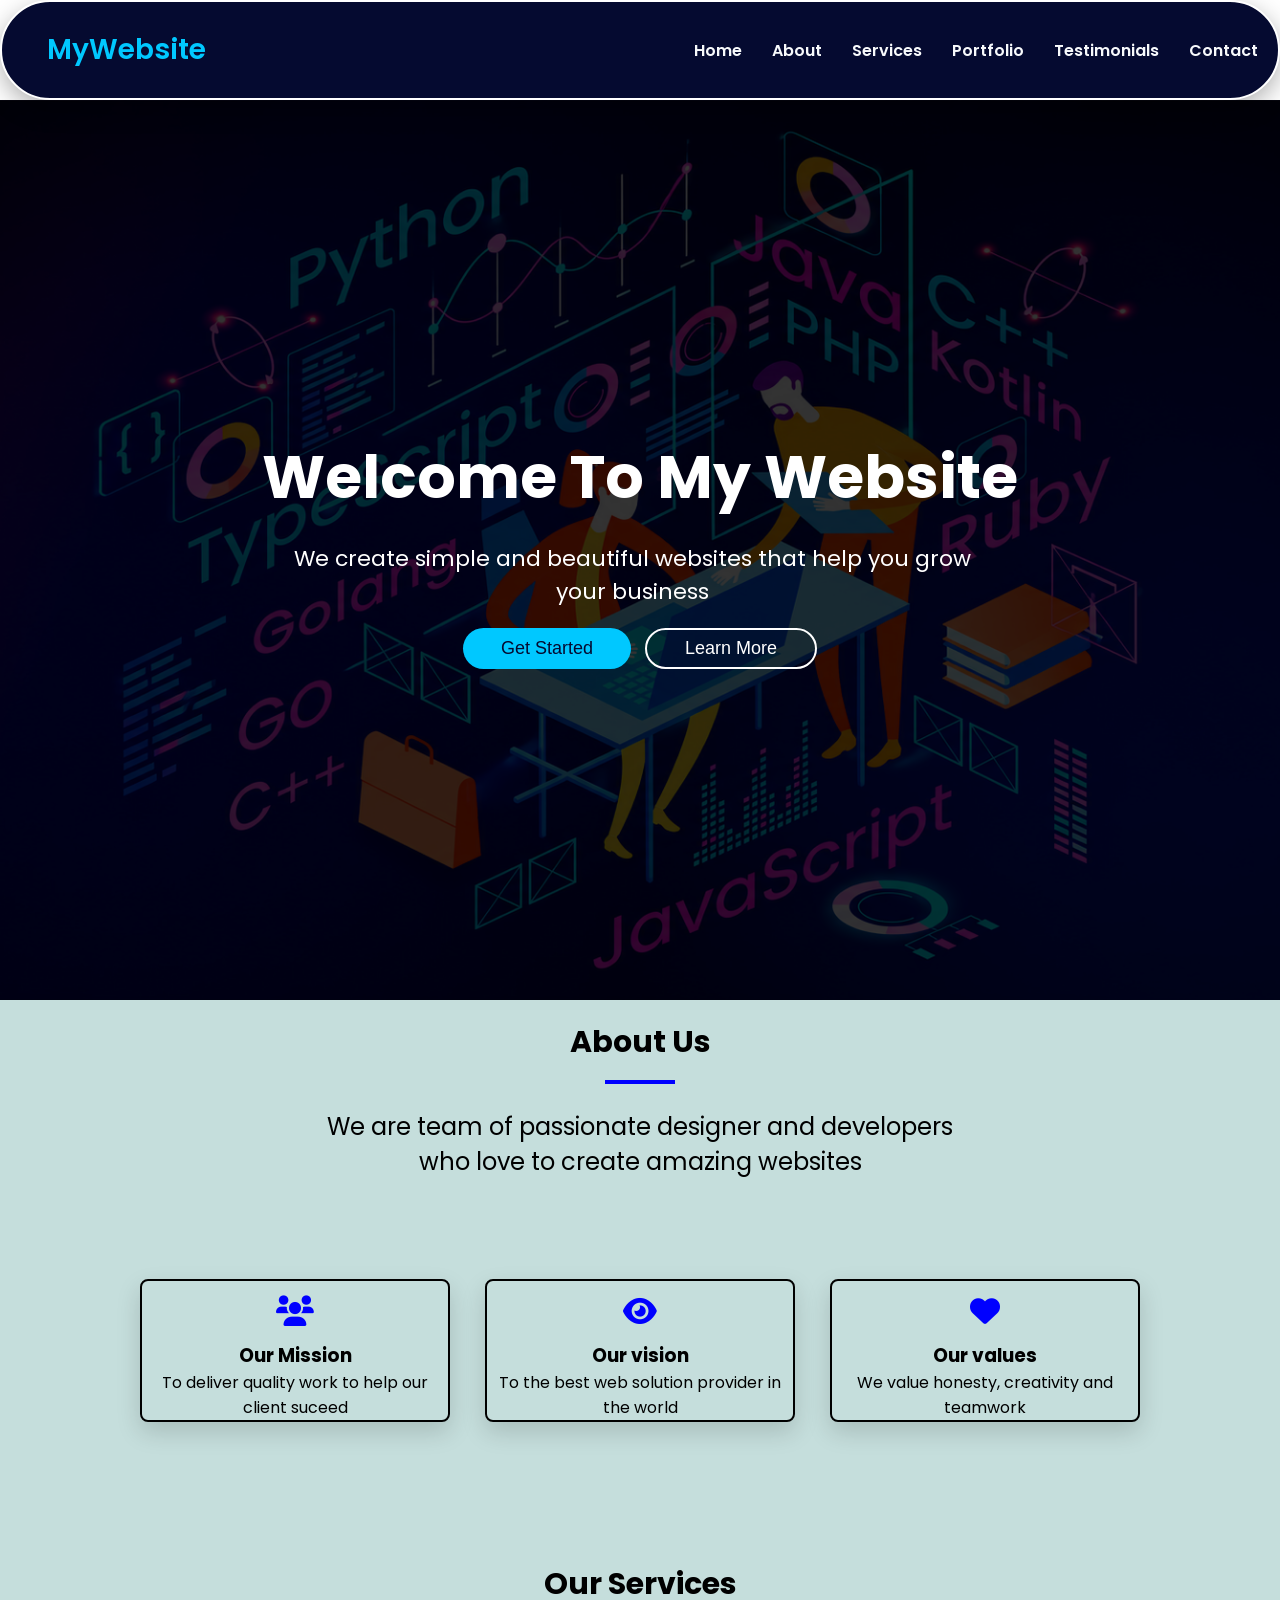
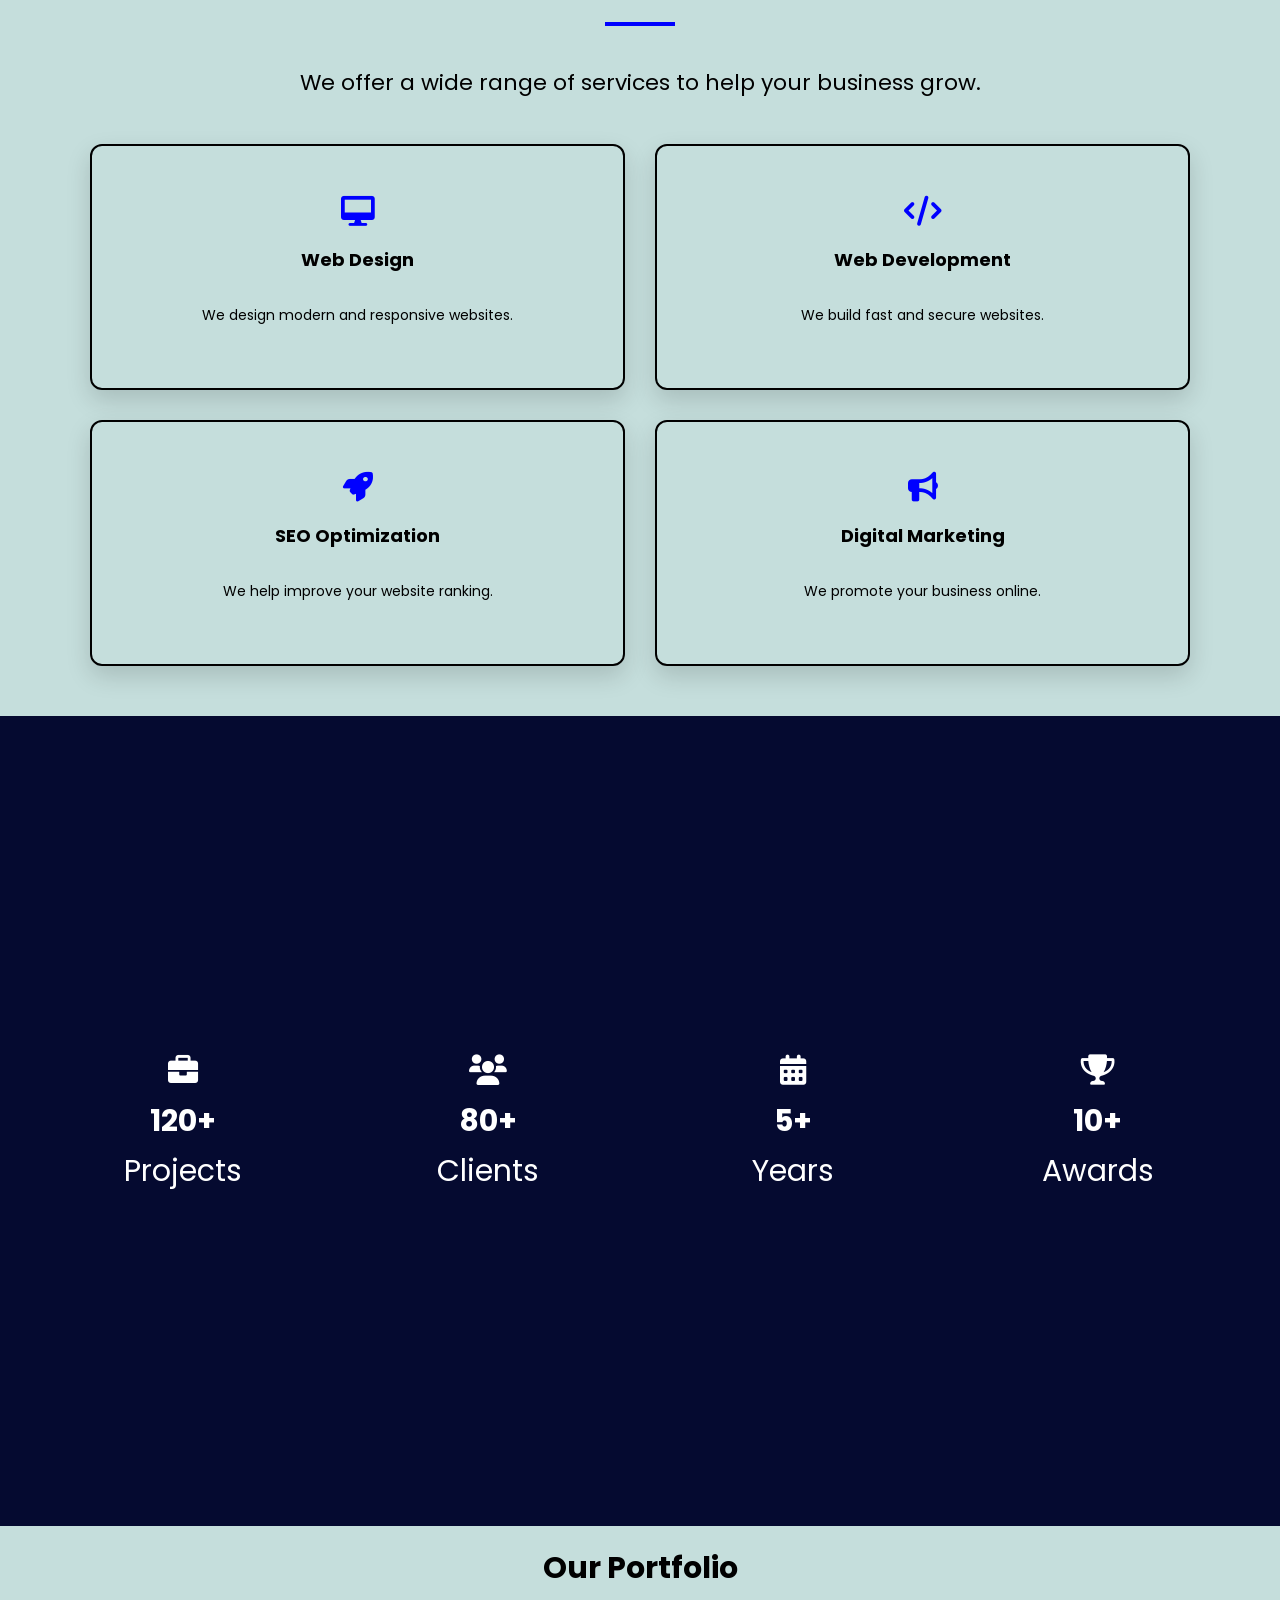
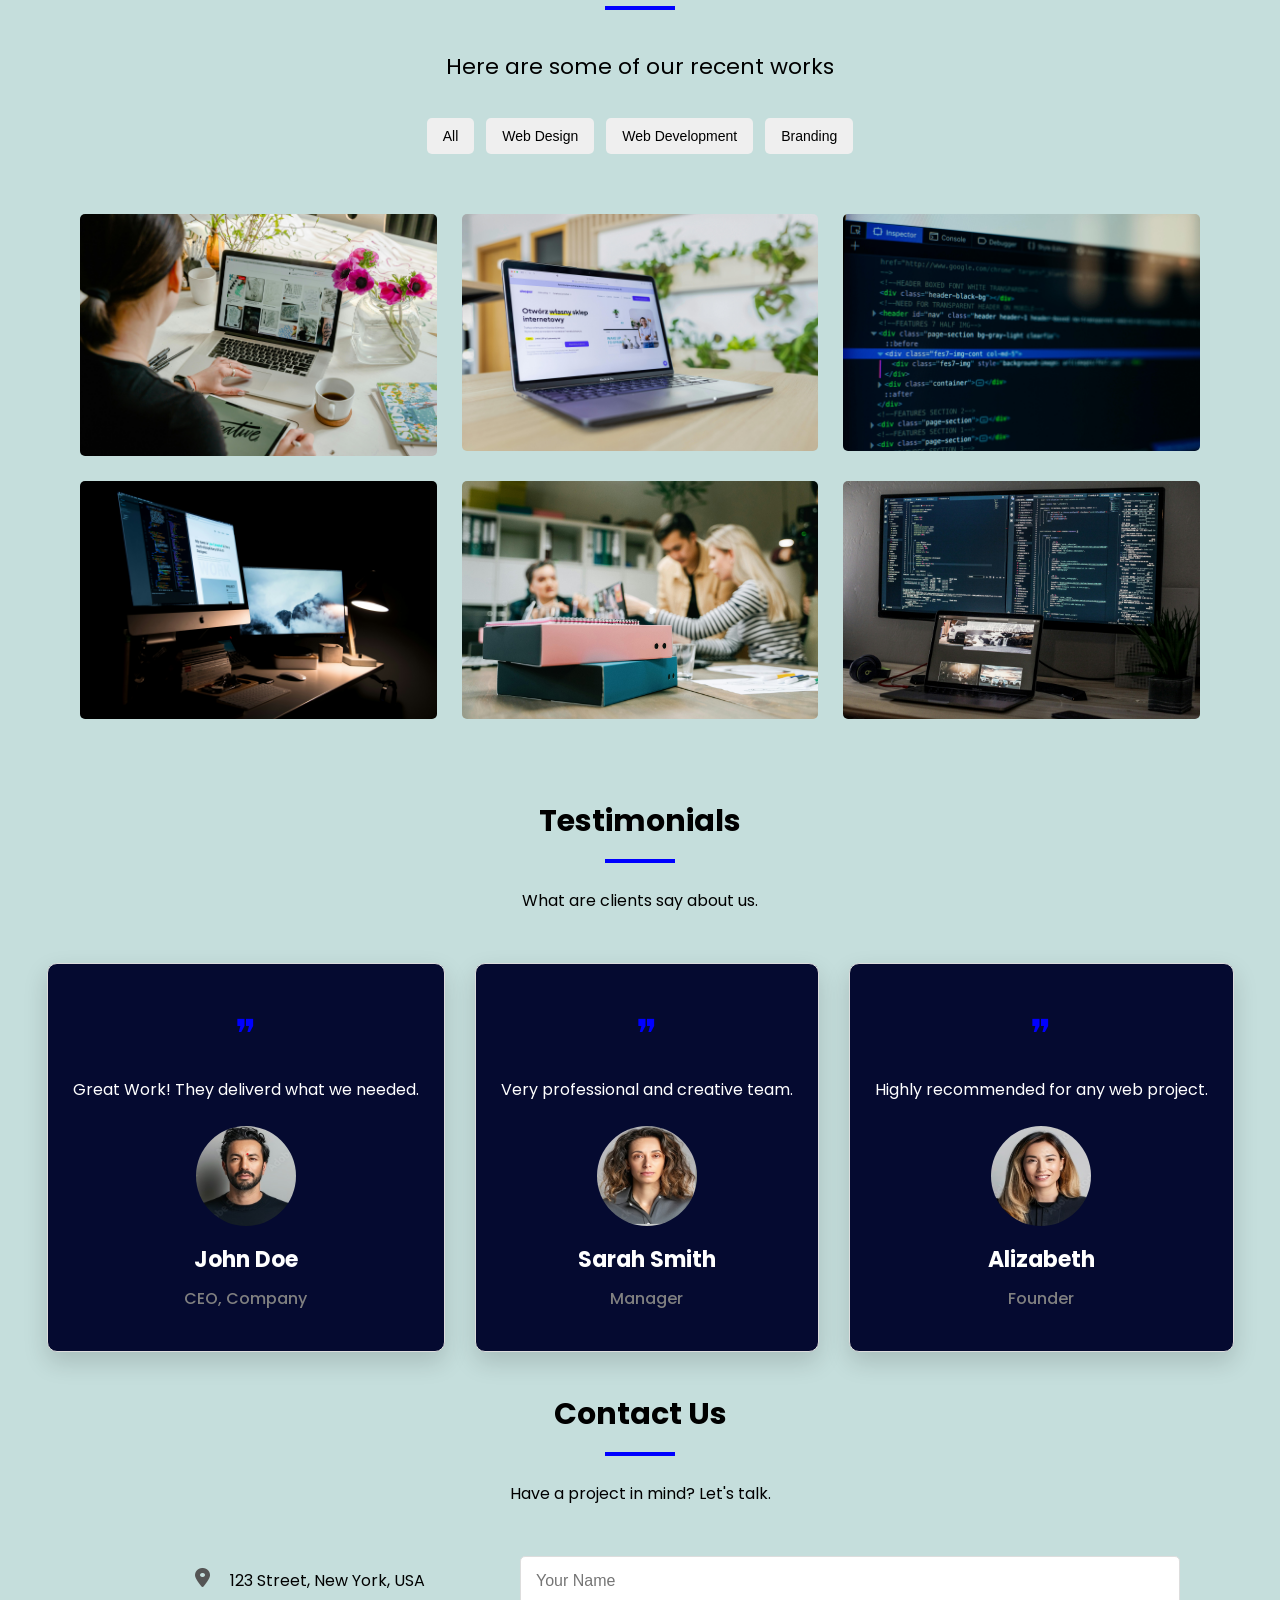
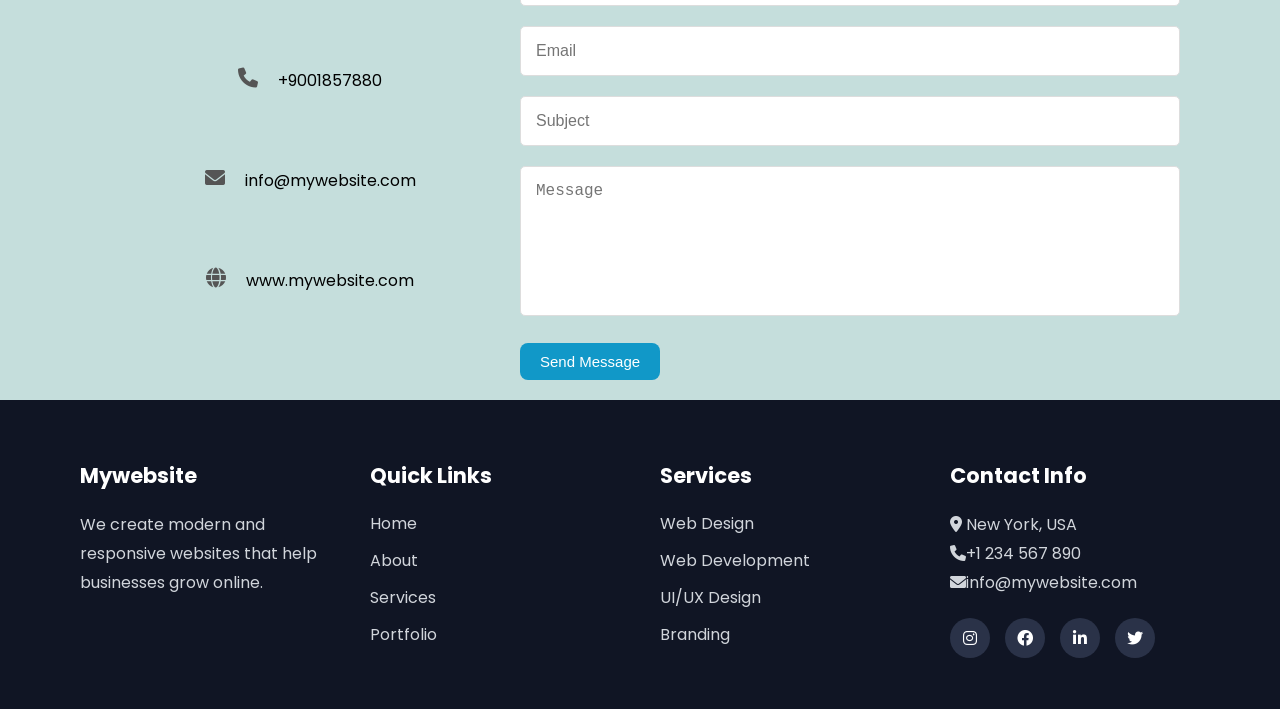
==== index.html @ 76f071bf "make some changes" ====
<!doctype html>
<html lang="en">
  <head>
    <title>Coding Course Website</title>
    <meta charset="UTF-8" />
    <meta name="viewport" content="width=device-width, initial-scale=1.0" />
    <meta http-equiv="X-UA-Compatible" content="ie=edge" />
    <link rel="stylesheet" href="style.css" />
    <link
      rel="stylesheet"
      href="https://cdnjs.cloudflare.com/ajax/libs/font-awesome/6.0.0/css/all.min.css"
    />
    <link
      rel="stylesheet"
      href="https://cdnjs.cloudflare.com/ajax/libs/font-awesome/4.7.0/css/font-awesome.min.css"
    />

    <link
      href="https://fonts.googleapis.com/css2?family=Poppins:wght@300;400;500;600;700&display=swap"
      rel="stylesheet"
    />
  </head>
  <body>
    <div class="container">
      <nav class="navbar">
        <div class="logo">MyWebsite</div>
        <ul class="nav-links">
          <li><a href="#">Home</a></li>
          <li><a href="/about.html">About</a></li>
          <li><a href="/service.html">Services</a></li>
          <li><a href="/portfolio.html">Portfolio</a></li>
          <li><a href="/testimonial.html">Testimonials</a></li>
          <li><a href="/contact.html">Contact</a></li>
        </ul>
      </nav>

      <section class="hero">
        <div class="content">
          <h1>Welcome To My Website</h1>
          <p>
            We create simple and beautiful websites that help you grow your
            business
          </p>
          <button class="get-btn">Get Started</button>
          <button class="learn-btn">Learn More</button>
        </div>
      </section>

      <section class="about">
        <div class="about-container">
          <h2>About Us</h2>

          <div class="line"></div>

          <p>We are team of passionate designer and developers</p>
          <p>who love to create amazing websites</p>
        </div>
        <div class="card-container">
          <div class="card">
            <i class="fa-solid fa-users"></i>
            <h3>Our Mission</h3>
            <p>To deliver quality work to help our client suceed</p>
          </div>

          <div class="card">
            <i class="fa-solid fa-eye"></i>
            <h3>Our vision</h3>
            <p>To the best web solution provider in the world</p>
          </div>

          <div class="card">
            <i class="fa-solid fa-heart"></i>
            <h3>Our values</h3>
            <p>We value honesty, creativity and teamwork</p>
          </div>
        </div>
      </section>

      

      <!--Service-Section-->

      <section class="services">
        <div class="service-container">
          <h2>Our Services</h2>

          <div class="line"></div>

          <p>We offer a wide range of services to help your business grow.</p>

          <div class="service-grid">
            <div class="service-card">
              <i class="fa-solid fa-desktop"></i>
              <h3>Web Design</h3>
              <p>We design modern and responsive websites.</p>
            </div>

            <div class="service-card">
              <i class="fa-solid fa-code"></i>
              <h3>Web Development</h3>
              <p>We build fast and secure websites.</p>
            </div>

            <div class="service-card">
              <i class="fa-solid fa-rocket"></i>
              <h3>SEO Optimization</h3>
              <p>We help improve your website ranking.</p>
            </div>

            <div class="service-card">
              <i class="fa-solid fa-bullhorn"></i>
              <h3>Digital Marketing</h3>
              <p>We promote your business online.</p>
            </div>
          </div>
        </div>
      </section>

      <section class="stats">
        <div class="stats-container">
          <div class="stats-item">
            <i class="fa-solid fa-briefcase"></i>
            <h2>120+</h2>
            <p>Projects</p>
          </div>

          <div class="stats-item">
            <i class="fa-solid fa-users"></i>
            <h2>80+</h2>
            <p>Clients</p>
          </div>

          <div class="stats-item">
            <i class="fa-solid fa-calendar-days"></i>
            <h2>5+</h2>
            <p>Years</p>
          </div>

          <div class="stats-item">
            <i class="fa-solid fa-trophy"></i>
            <h2>10+</h2>
            <p>Awards</p>
          </div>
        </div>
      </section>


      <!--Portfolio-Section-->

      <section class="portfolio">
        <div class="portfolio-container">
          <h2>Our Portfolio</h2>

          <div class="line"></div>

          <p>Here are some of our recent works</p>

          <div class="button">
            <button class="btn">All</button>
            <button class="btn">Web Design</button>
            <button class="btn">Web Development</button>
            <button class="btn">Branding</button>
          </div>

          <div class="gallery">
            <div class="image">
              <img src="images/image1.jpg" alt="developer working image" />
            </div>

            <div class="image">
              <img src="images/image2.jpg" alt="developer working image" />
            </div>

            <div class="image">
              <img src="images/image3.jpg" alt="developer working image" />
            </div>

            <div class="image">
              <img src="images/image4.jpg" alt="developer working image" />
            </div>

            <div class="image">
              <img src="images/image5.jpg" alt="developer working image" />
            </div>

            <div class="image">
              <img src="images/image6.jpg" alt="developer working image" />
            </div>
          </div>
        </div>
      </section>

      <section class="testimonials">
        <h2>Testimonials</h2>

        <div class="line"></div>

        <p>What are clients say about us.</p>

        <div class="testimonials-container">
          <div class="testimonials-card">
            <span class="quote">❞</span>
            <p class="review">Great Work! They deliverd what we needed.</p>
            <img src="images/profile1.png" alt="to be added" />
            <h3>John Doe</h3>
            <h4>CEO, Company</h4>
          </div>

          <div class="testimonials-card">
            <span class="quote">❞</span>
            <p class="review">Very professional and creative team.</p>
            <img src="images/profile2.png" alt="to be added" />
            <h3>Sarah Smith</h3>
            <h4>Manager</h4>
          </div>

          <div class="testimonials-card">
            <span class="quote">❞</span>

            <p class="review">Highly recommended for any web project.</p>
            <img src="images/profile3.png" alt="to be added" />
            <h3>Alizabeth</h3>
            <h4>Founder</h4>
          </div>
        </div>
      </section>

      <section class="contact-us">
        <h2>Contact Us</h2>

        <div class="line"></div>

        <p>Have a project in mind? Let's talk.</p>

        <div class="contact-container">
          <!-- LEFT SIDE -->

          <div class="contact-info">
            <div class="info-box">
              <i class="fa-solid fa-location-dot"></i>
              <p>123 Street, New York, USA</p>
            </div>

            <div class="info-box">
              <i class="fa-solid fa-phone"></i>
              <p>+9001857880</p>
            </div>

            <div class="info-box">
              <i class="fa-solid fa-envelope"></i>
              <p>info@mywebsite.com</p>
            </div>

            <div class="info-box">
              <i class="fa-solid fa-globe"></i>
              <p>www.mywebsite.com</p>
            </div>
          </div>

          <!-- RIGHT SIDE -->

          <div class="contact-form">
            <form>
            <input type="text" placeholder="Your Name" />
            <lable for="email"></lable>
            <input id="email" type="email" placeholder="Email" />

            <input type="text" placeholder="Subject" />

            <textarea placeholder="Message"></textarea>

            <button class="send-button">Send Message</button>
          </div>
          </form>
        </div>
      </section>

      <!--Footer-->

      <footer class="footer">
        <div class="footer-container">
          <div class="column">
            <h3>Mywebsite</h3>
            <p>
              We create modern and responsive websites that help businesses grow
              online.
            </p>
          </div>

          <div class="column">
            <h3>Quick Links</h3>
            <ul>
              <li><a href="#">Home</a></li>
              <li><a href="/about.html">About</a></li>
              <li><a href="/service.html">Services</a></li>
              <li><a href="/portfolio.html">Portfolio</a></li>
            </ul>
          </div>

          <div class="column">
            <h3>Services</h3>
            <ul>
              <li><a href="#">Web Design</a></li>
              <li><a href="#">Web Development</a></li>
              <li><a href="#">UI/UX Design</a></li>
              <li><a href="#">Branding</a></li>
            </ul>
          </div>

          <div class="column">
            <h3>Contact Info</h3>
            <p><i class="fa-solid fa-location-dot"></i> New York, USA</p>
            <p><i class="fa-solid fa-phone"></i>+1 234 567 890</p>
            <p><i class="fa-solid fa-envelope"></i>info@mywebsite.com</p>

            <div class="social">
              <a href="#"><i class="fa-brands fa-instagram"></i></a>
              <a href="#"><i class="fa-brands fa-facebook"></i></a>
              <a href="#"><i class="fa-brands fa-linkedin"></i></a>
              <a href="#"><i class="fa-brands fa-twitter"></i></a>
            </div>
          </div>
        </div>
      </footer>
    </div>
  </body>
</html>
---- style.css ----
* {
  margin: 0;
  padding: 0;
  box-sizing: border-box;
}



:root {
  --primary: #00c8ff; /* Neon Cyan */
  --secondary: #690754; /* Neon Pink */
  --accent: #ff9f1c; /* Orange */
  --dark: #050a30; /* Deep Navy */
  --dark-light: #0b1245; /* Section Background */
  --light: #f8fafc;
  --background: #c5dedc;
}

h2 {
  font-size: 30px;
}

 html {
  scroll-behavior: smooth;
   /* background: #050a30; */
}

body {
  font-family: "Poppins", sans-serif;
   /* background: #050a30;  */
 } 


.container {
  margin: 0;
  padding: 0;
} 


.logo {
  font-size: 28px;
  margin-left: 25px;
  color: var(--primary);
}

.navbar {
  height: 100px;
  background: var(--dark);
  /* width: calc(100% - 20px); */
  margin: 0 auto;
  display: flex;
  align-items: center;
  justify-content: space-between;
  padding: 20px;
  color: var(--light);
  font-weight: 600;
  position: sticky;
  top: 0;
  z-index: 100;
  border: 2px solid #ffffff;
  border-radius: 50px;
  box-shadow: 0 8px 25px rgba(0, 0, 0, 0.3);
}

.nav-links {
  display: flex;
  list-style: none;
  gap: 30px;
}

.nav-links a {
  color: var(--light);
  text-decoration: none;
}

a:hover {
  text-decoration: underline;
  color: var(--primary);
}




/* Hero-Section */

.hero {
  height: 100vh;
  position: relative;
  background-image: url("images/background.jpg");
  top: 0px;
  background-size: cover;
  background-position: center;

  display: flex;
  justify-content: center;
  align-items: center;
}

.hero::before {
  content: "";
  background: rgba(0, 0, 0, 0.8);
  position: absolute;
  inset: 0;
}

.content {
  position: absolute;
  color: white;
  text-align: center;
  z-index: 1;
}

.content h1 {
  font-size: 60px;
  margin-bottom: 20px;
  max-width: 100%;
}

.content p {
  font-size: 22px;
  margin: 20px;
  max-width: 700px;
}

.get-btn {
  padding: 10px 38px;
  font-size: 18px;
  font-weight: 500;
  background: var(--primary);
  color: var(--dark);
  border: none;
  border-radius: 9999px;
  cursor: pointer;
  transition: 0.3s;
}

.get-btn:hover {
  background: var(--secondary);
  color: white;
  transition: 0.3s;
  box-shadow: 0 10px 20px 0 rgba(0, 0, 0, 0.2);
}

.learn-btn {
  padding: 8px 38px;
  border: 2px solid #fff;
  background: transparent;
  color: white;
  font-size: 18px;
  font-weight: 500;
  border-radius: 9999px;
  margin-left: 10px;
  cursor: pointer;
}

.learn-btn:hover {
  background: var(--secondary);
  color: white;
  transition: 0.3s;
  box-shadow: 0 10px 20px 0 rgba(0, 0, 0, 0.2);
}

/* About-Section */

.about {
  background: var(--background);
  padding: 20px 40px;
}

.about-container h2 {
  text-align: center;
  font-size: 30px;
  color: #000;
  /* line-height: 60px;  */
}

.about-container p {
  text-align: center;
  font-size: 24px;
  color: #000;
  gap: 45px;
}

.card-container {
  display: grid;
  grid-template-columns: repeat(3, 1fr);
  align-items: center;
  justify-content: center;
  text-align: center;
  color: black;
  padding: 100px;
  gap: 35px;
}

.card {
  border: 2px solid  #000;
  border-radius: 8px;
  transition: 0.3s;
}

.card:hover {
  transform: translateY(10px);
}

.card i {
  padding: 15px;
  color: blue;
  font-size: 30px;
}

.card,
.service-card,
.testimonials-card {
  box-shadow: 0 10px 25px rgba(0,0,0,0.15);
}

/* Stats-section */

.stats-container {
  background: var(--dark);
  display: grid;
  grid-template-columns: repeat(4, 1fr);
  text-align: center;
  justify-content: center;
  align-items: center;
  padding: 20px 40px;
  color: white;
  gap: 20px;
  line-height: 50px;
  font-size: 30px;
  cursor: pointer;
  transition: 0.2s;
  height: 90vh;
}


.stats-item:hover {
  transform: scale(1.03);
  transition: 0.2s;
}

/* Service-Section */

.service-container {
  height: auto;
  padding: 20px 40px;
  align-items: center;
  background: var(--background);
  color: #000;
  /* margin-top: 30px; */
}

.service-container h2 {
  font-size: 30px;
  text-align: center;
}

.service-container p {
  text-align: center;
  font-size: 22px;
  padding: 15px;
}

.service-grid {
  padding: 30px 50px;
  display: grid;
  grid-template-columns: repeat(2, 1fr);
  align-items: center;
  justify-content: center;
  gap: 30px;
}

.service-card {
  height: 100%;
  width: 100%;
  text-align: center;
  border: 2px solid #000;
  padding: 50px 20px;
  border-radius: 12px;
  cursor: pointer;
  transition: 0.2s;
}

.service-card:hover {
  transform: translateY(-10px);
}

.service-card i {
  font-size: 30px;
  color: blue;
  margin-bottom: 20px;
}

.service-card h3 {
  margin-bottom: 20px;
  font-size: 18px;
}

.service-card p {
  font-size: 14px;
  line-height: 1.06;
}

/* Portfolio-Section */

.portfolio-container {
  text-align: center;
  background: var(--background);
  font-size: 20px;
  padding: 20px 40px;
}

.portfolio-container p {
  padding: 15px;
  font-size: 22px;
}

.button {
  padding: 20px;
  display: flex;
  max-width: 100%;
  margin: 0 auto;
  gap: 12px;
  justify-content: center;
}

.btn {
  padding: 10px 16px;
  font-size: 14px;
  font-weight: 400;
  border-radius: 5px;
  border: none;
  cursor: pointer;
  transition: 0.3s;
}

.btn:hover {
  background-color: rgb(195, 149, 41);
  transition: 0.3s;
}

.gallery {
  padding: 40px;
  display: grid;
  grid-template-columns: repeat(3, 1fr);
  gap: 25px;
}

.image img {
  width: 100%;
  display: block;
  border-radius: 5px;
  object-fit: cover;
  transition: 0.3s;
}

.image img:hover {
  transform: translateY(7px);
  opacity: 0.9;
}

/* Testimonial-Section */

.testimonials {
  background: var(--background);
  padding: 20px 40px;
  text-align: center;
}

.line {
  width: 70px;
  height: 4px;
  background-color: blue;
  margin: 15px auto 25px;
}

.testimonials-container {
  display: flex;
  justify-content: center;
  gap: 30px;
  margin-top: 50px;
}

.testimonials-card {
  border: 1px solid #ddd;
  border-radius: 10px;
  padding: 40px 25px;
  text-align: center;
  cursor: pointer;
  background: var(--dark);
  color: #fff;
}

.testimonials-card img {
  width: 100px;
  height: 100px;
  object-fit: bottom;
  border-radius: 50%;
  margin-top: 25px;
}

.quote {
  font-size: 40px;
  color: blue;
}

.review {
  line-height: 1.4;
  margin-top: 15px;
}

.testimonials-card h3 {
  font-size: 22px;
  margin-top: 10px;
}

.testimonials-card h4 {
  margin-top: 10px;
  color: gray;
  font-weight: 500;
}

.testimonials-card {
  transition: 0.3s;
}

.testimonials-card:hover {
  transform: translateY(-5px);
  transition: 0.3s;
}

/* Contact-Section */

.contact-us {
  padding: 20px 40px;
  background: var(--background);
}

.contact-us h2 {
  font-size: 30px;
  text-align: center;
}

.contact-us p {
  text-align: center;
  margin-bottom: 50px;
}

.contact-container {
  display: flex;
  justify-content: center;
  /* gap: 50px; */
}

.contact-info {
  width: 35%;
  display: flex;
  flex-direction: column;
  align-items: center;
  justify-content: center;
}

.contact-form {
  width: 55%;
}

.info-box {
  display: flex;
  gap: 20px;
  margin-bottom: 25px;
}

.info-box i {
  font-size: 20px;
  color: #555;
}

.contact-form input,
.contact-form textarea {
  width: 100%;
  padding: 15px;
  margin-bottom: 20px;
  border: 1px solid #ddd;
  font-size: 16px;
  border-radius: 5px;
}

.contact-form textarea {
  height: 150px;
  resize: none;
}

.send-button {
  padding: 10px 20px;
  font-size: 15px;
  font-weight: 500;
  background-color: rgb(17, 152, 200);
  border: none;
  color: white;
  border-radius: 8px;
  cursor: pointer;
  transition: 0.3s;
}

.send-button:hover {
  background-color: rgb(3, 65, 45);
  transition: 0.3s;
  box-shadow: 0 10px 20px 0 rgba(0, 0, 0, 0.2);
}

/* Footer */

.footer {
  background: rgb(16, 21, 36);
  color: #fff;
  padding-top: 60px;
}

.footer-container {
  display: grid;
  grid-template-columns: repeat(4, 1fr);
  gap: 40px;
  padding: 0 40px 50px;
  max-width: 1200px;
  margin: auto;
}

.column h3 {
  margin-bottom: 20px;
  font-size: 21px;
}

.column p {
  line-height: 1.8;
  color: #d1d5db;
}

.column ul {
  list-style: none;
}

.column ul li {
  margin-bottom: 12px;
}

.column ul li a {
  text-decoration: none;
  color: #d1d5db;
  transition: 0.3s;
}

.column ul li a:hover {
  padding-left: 5px;
  color: #ffffff;
}

.social {
  display: flex;
  gap: 15px;
  margin-top: 20px;
}

.social a {
  width: 40px;
  height: 40px;
  border-radius: 50%;
  background: #2a3248;
  color: #ffffff;
  display: flex;
  align-items: center;
  justify-content: center;
  text-decoration: none;
  transition: 0.3s;
}

.social a:hover {
  background: #2563eb;
  transform: translateY(-4px);
}


@media (max-width: 768px){
.navbar {
  flex-direction: column;
  height: auto;
  gap: 15px;
  padding: 15px;
  border-radius: 10px;
}

.nav-links {
  flex-wrap: wrap;
  justify-content: center;
}

.hero {
  height: 60vh;
}

.service-grid {
  grid-template-columns: 1fr;
  margin: 0 auto;
}


.card-container,
  .gallery,
   .stats-container,
  .footer-container {
    grid-template-columns: 1fr;
  }

  .card {
    border: 1px solid black;
    border-radius: 10px;
  }

    .stats-container {
      grid-template-columns: 2fr;
      height: auto;
      width: 100%;
   } 

  .button{
    flex-direction: column;
    max-width: 50%;
  }

  .btn {
    border-radius: 30px;
  }
  
  .image img{
    border-radius: 20px;
  }

  .testimonials-container,
  .contact-container {
    flex-direction: column;
  }

  .testimonials-card {
    padding: 20px 15px;
    border-radius: 50px;
  }

  .contact-form,
  .contact-info {
    width: 100%;
  }

    .content h1 {
    font-size: 36px;
  }
 
     .content p {
    font-size: 18px;
  }
}
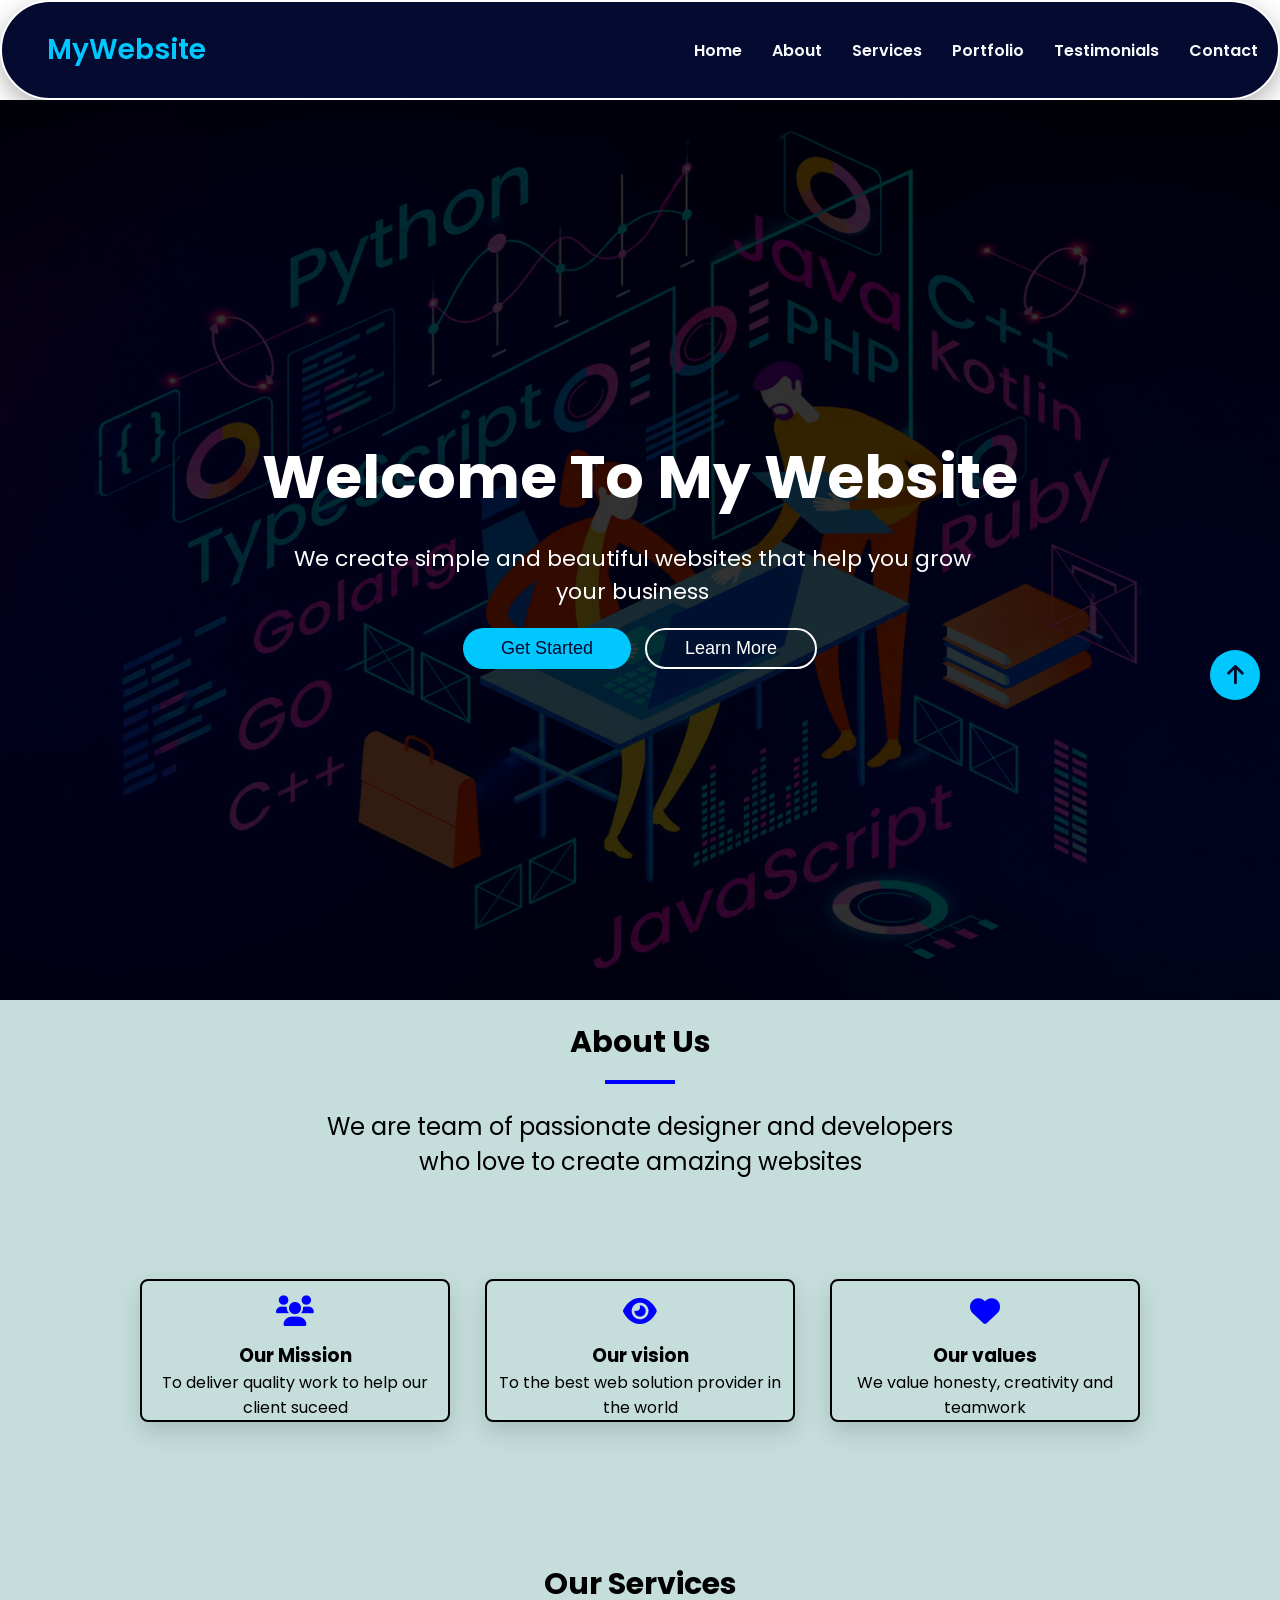
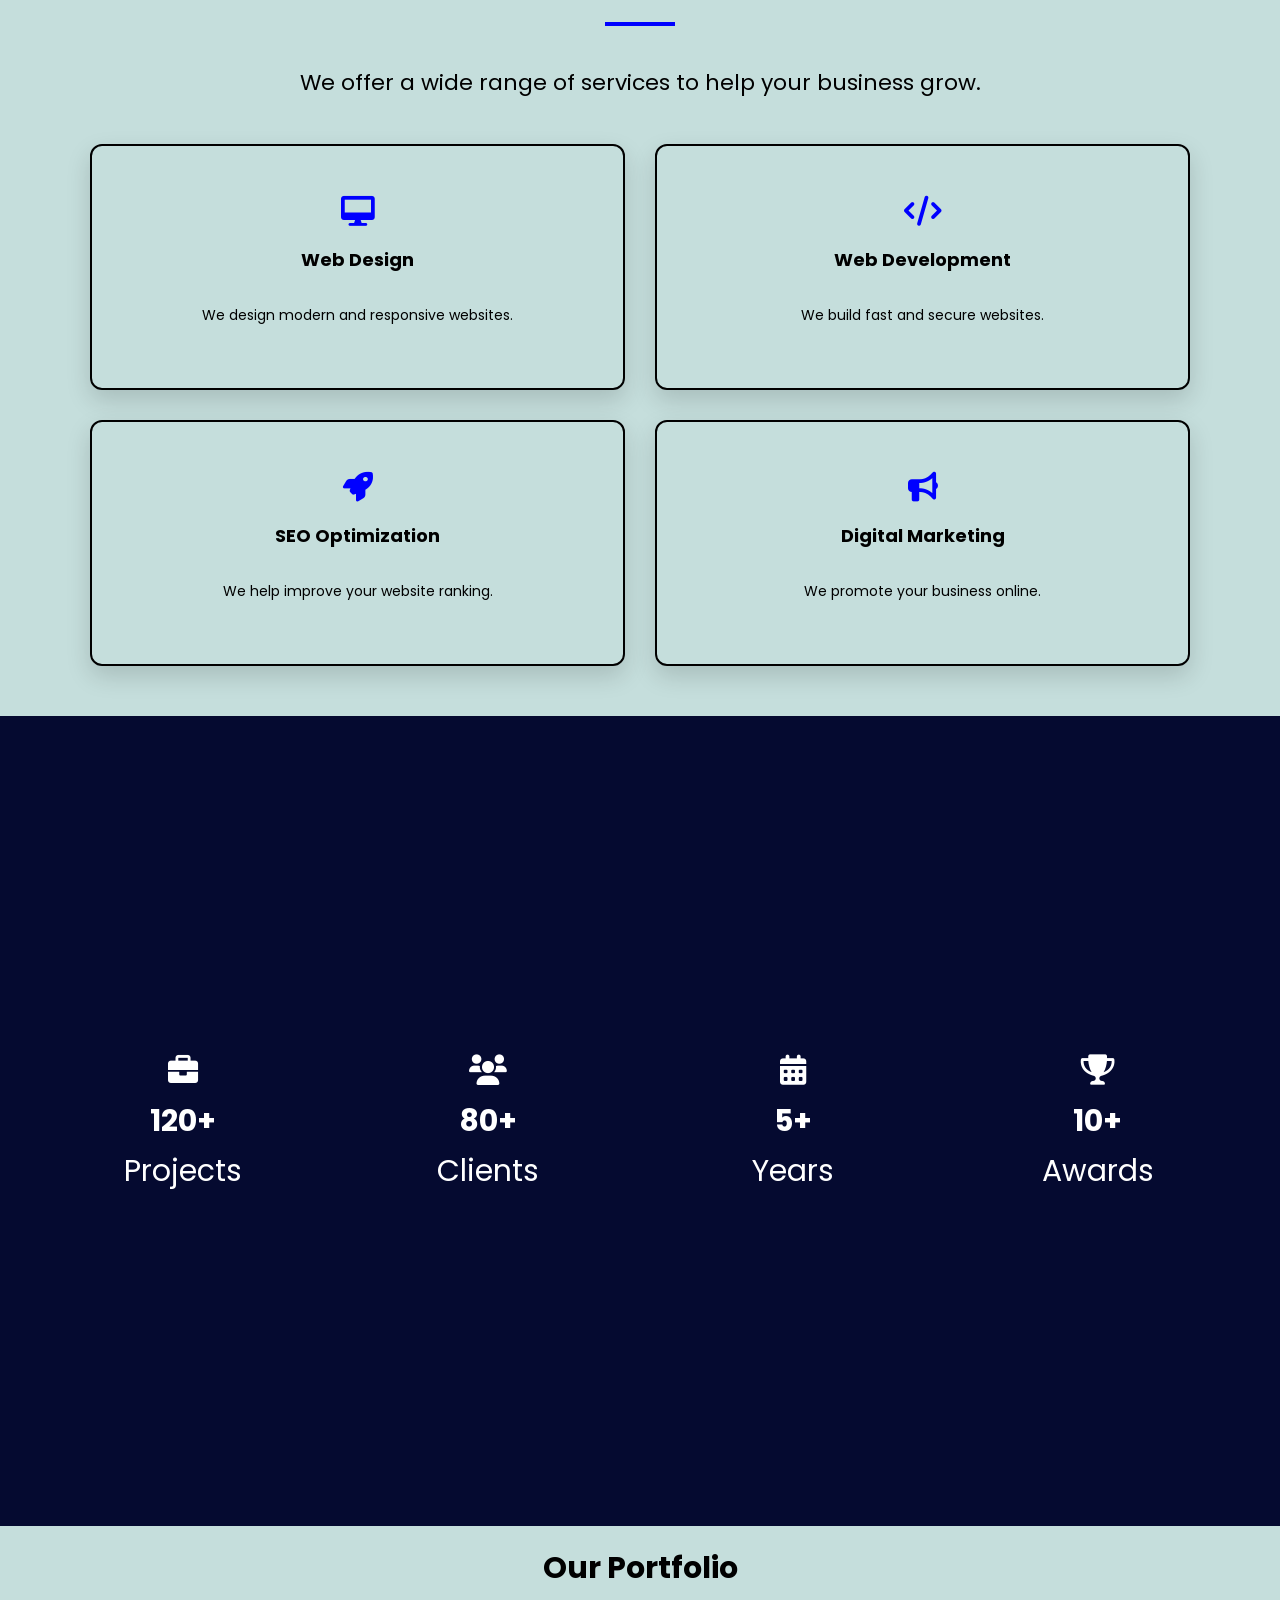
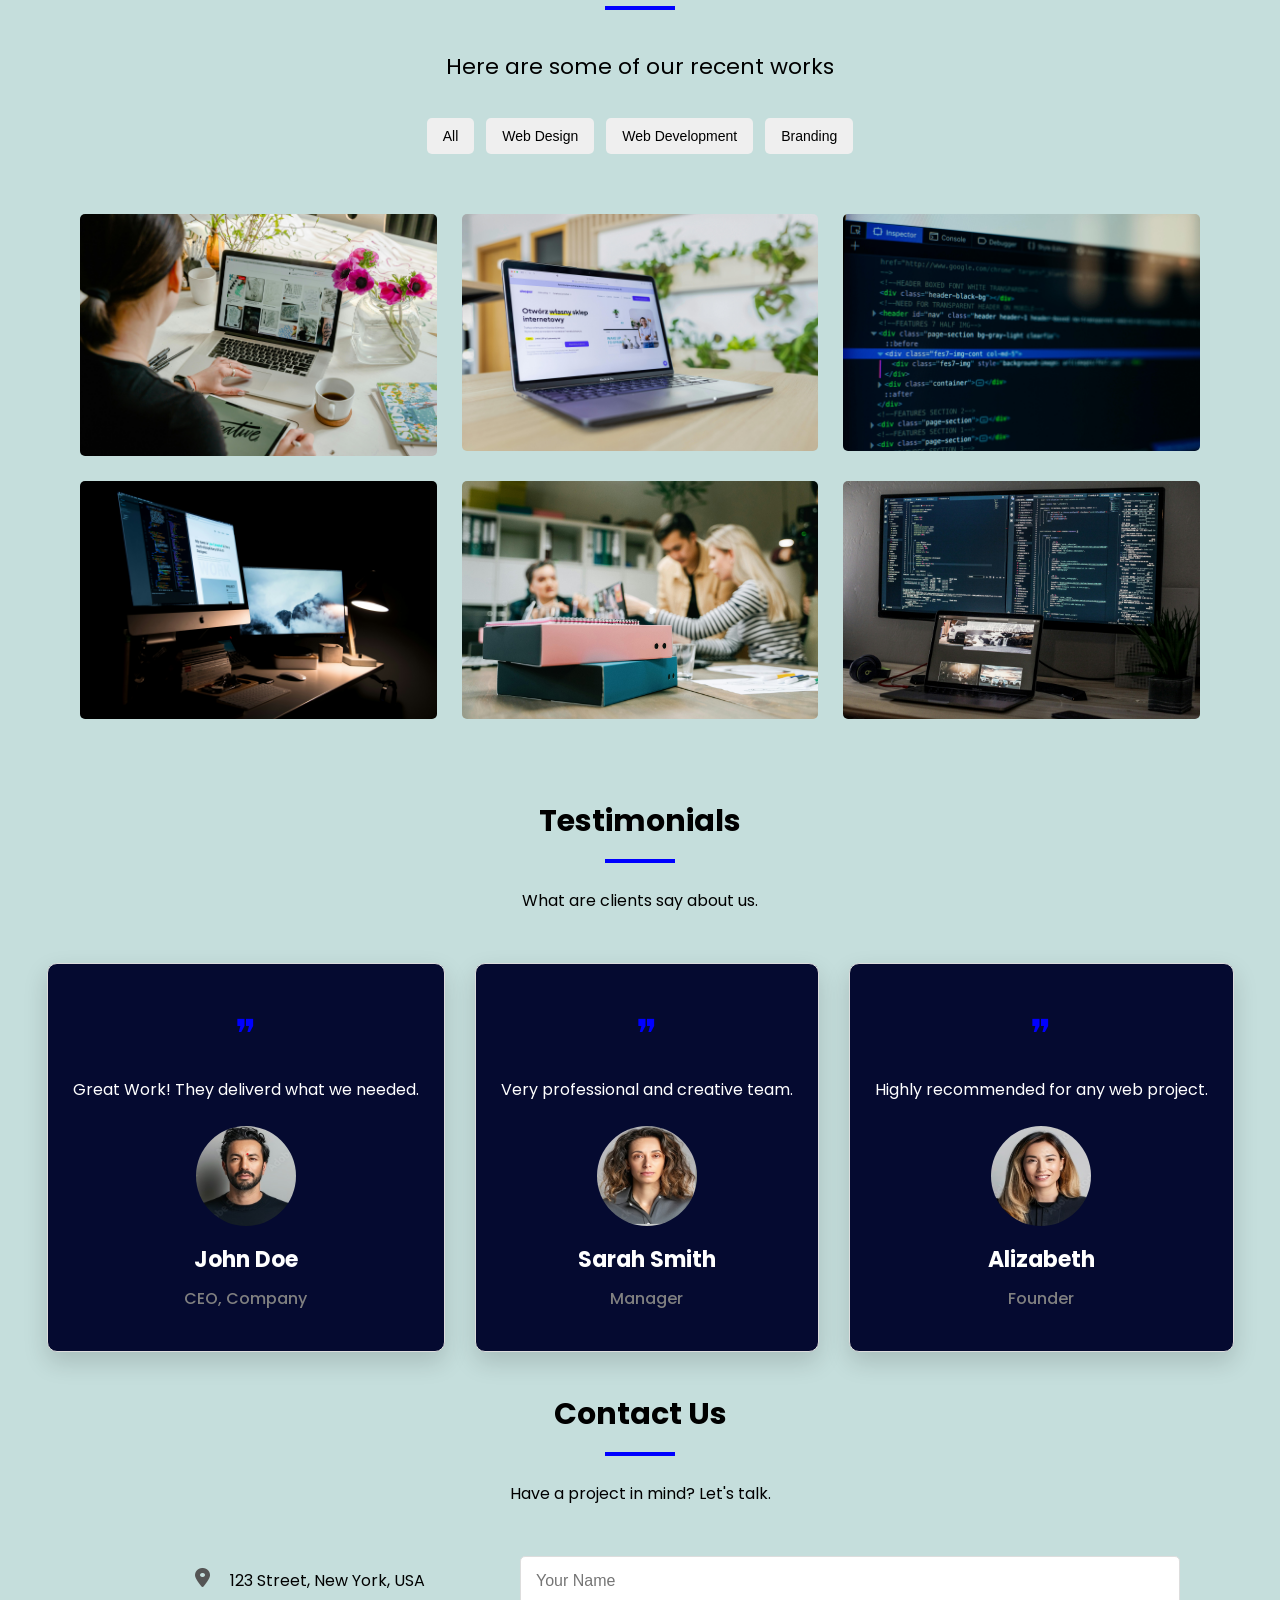
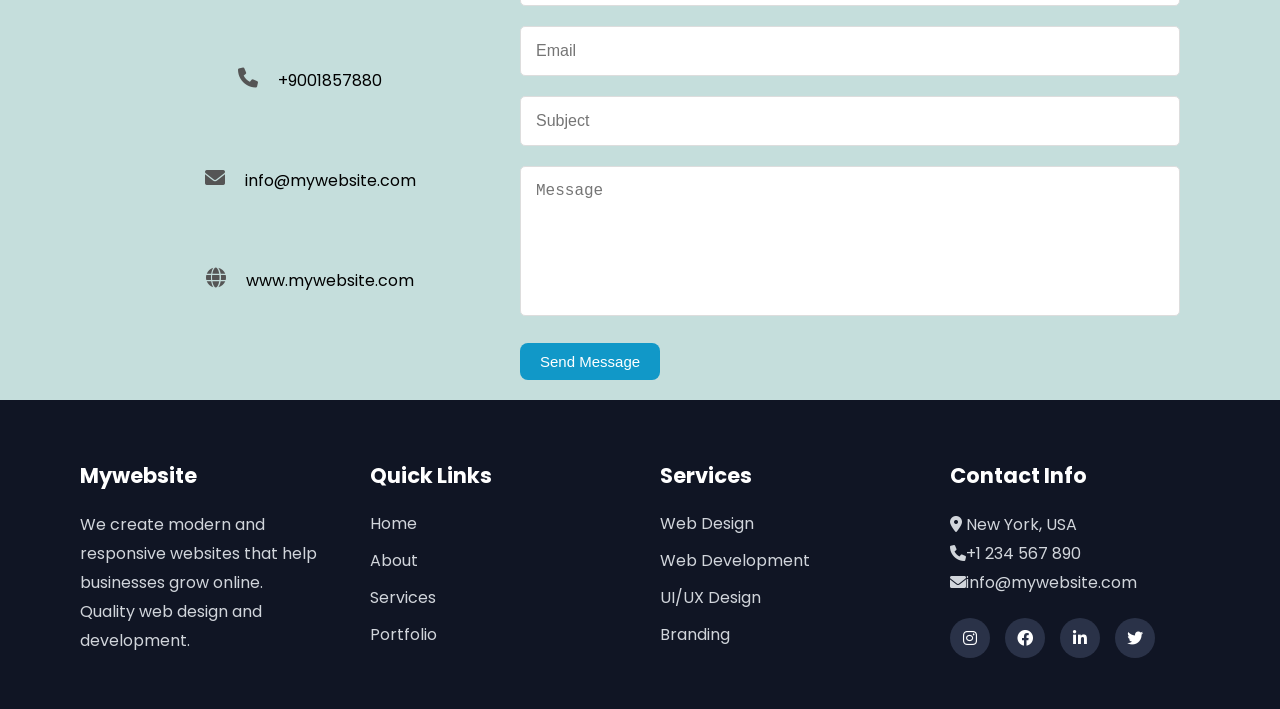
==== commit 9f462782: "feat:adds top btn" ====
--- a/index.html
+++ b/index.html
@@ -76,7 +76,7 @@
         </div>
       </section>
 
-      
+
 
       <!--Service-Section-->
 
@@ -285,6 +285,7 @@
               We create modern and responsive websites that help businesses grow
               online.
             </p>
+            <p>Quality web design and development.</p>
           </div>
 
           <div class="column">
@@ -323,5 +324,10 @@
         </div>
       </footer>
     </div>
+
+      <!--TOP BUTTON-->
+    <a href="#" class="top-btn">
+      <li class="fa-solid fa-arrow-up"></li>
+    </a>
   </body>
 </html>
--- a/style.css
+++ b/style.css
@@ -579,6 +579,33 @@
 }
 
 
+.top-btn {
+  position: fixed;
+  right: 20px;
+  bottom: 200px;
+  height: 50px;
+  width: 50px;
+  background: var(--primary);
+  color: var(--dark);
+  display: flex;
+  /* place-items: center; */
+  align-items: center;
+  justify-content: center;
+  text-decoration: none;
+  font-size: 22px;
+  border-radius: 50%;
+  cursor: pointer;
+  box-shadow: 0 4px 8px rgba(0,0,0,0.3);
+}
+
+.top-btn:hover {
+  color: #000;
+  text-decoration: none;
+}
+
+
+/* Media-Query*/
+
 @media (max-width: 768px){
 .navbar {
   flex-direction: column;
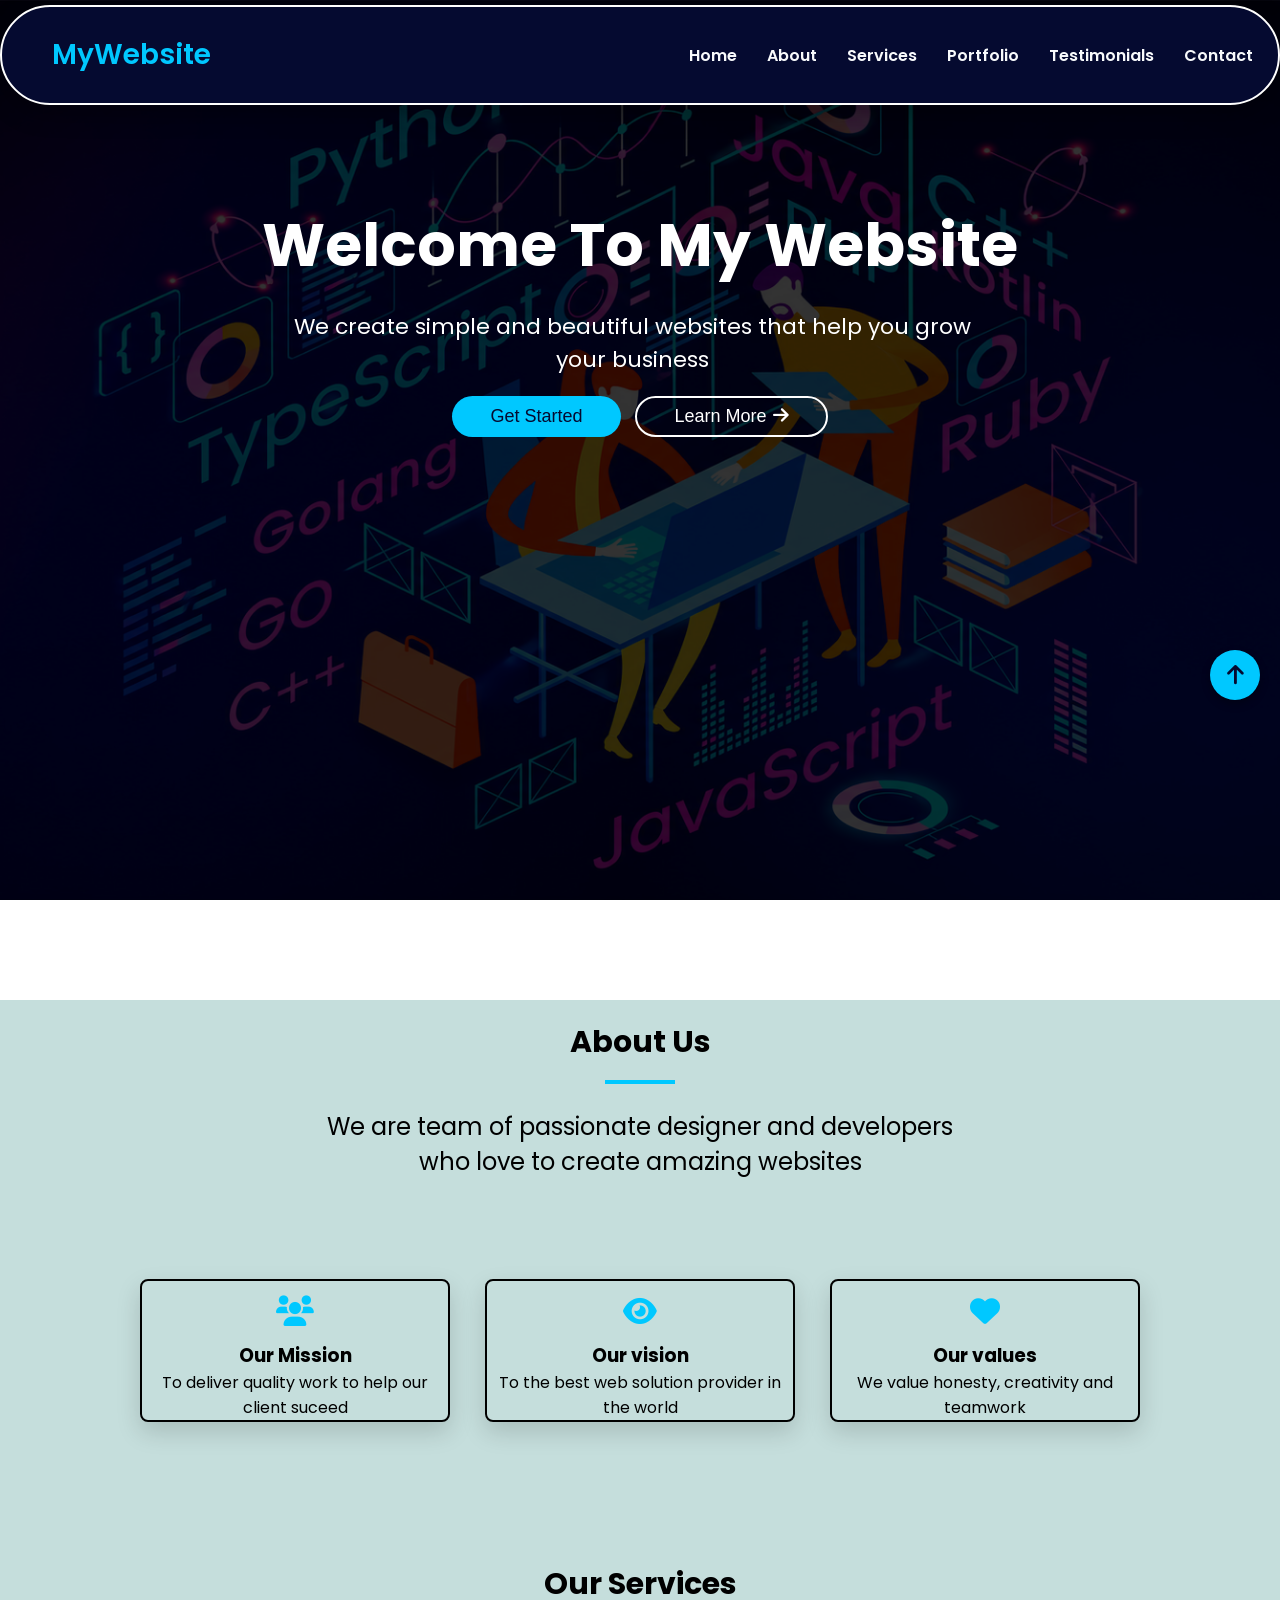
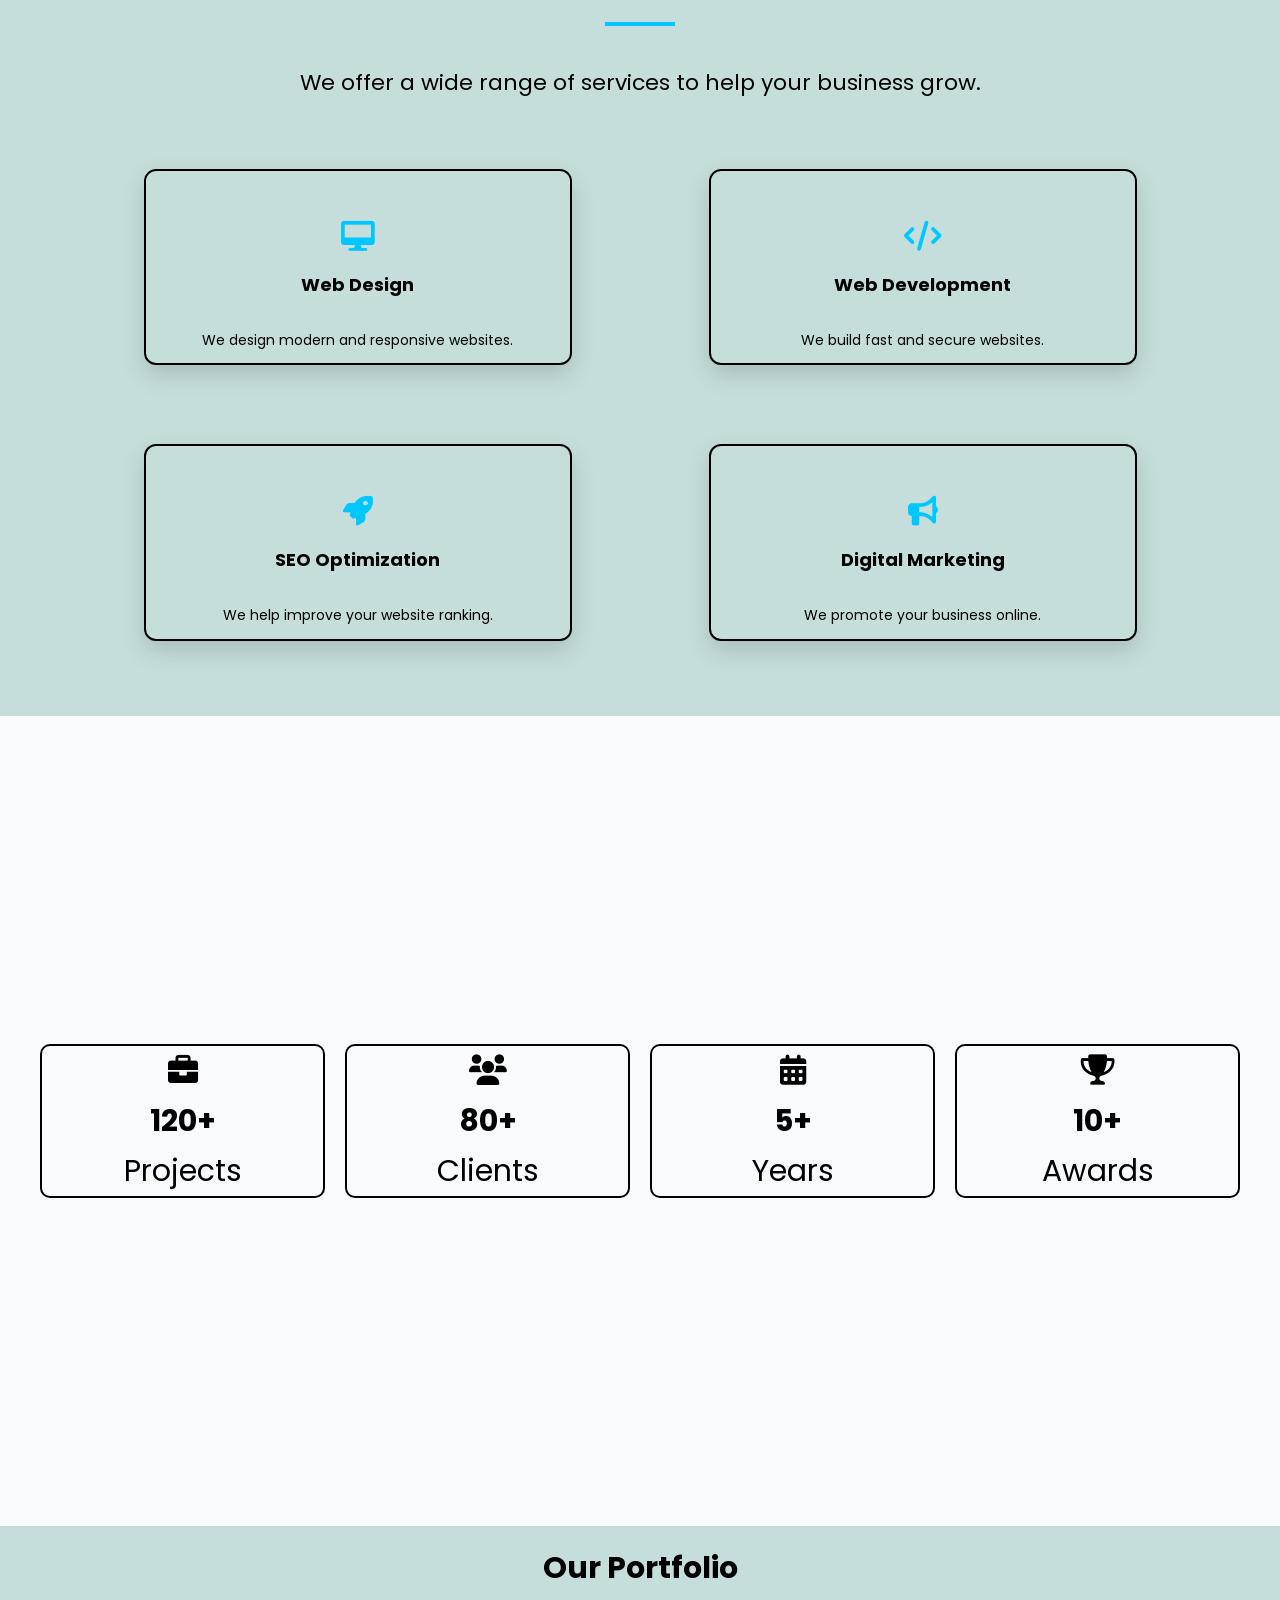
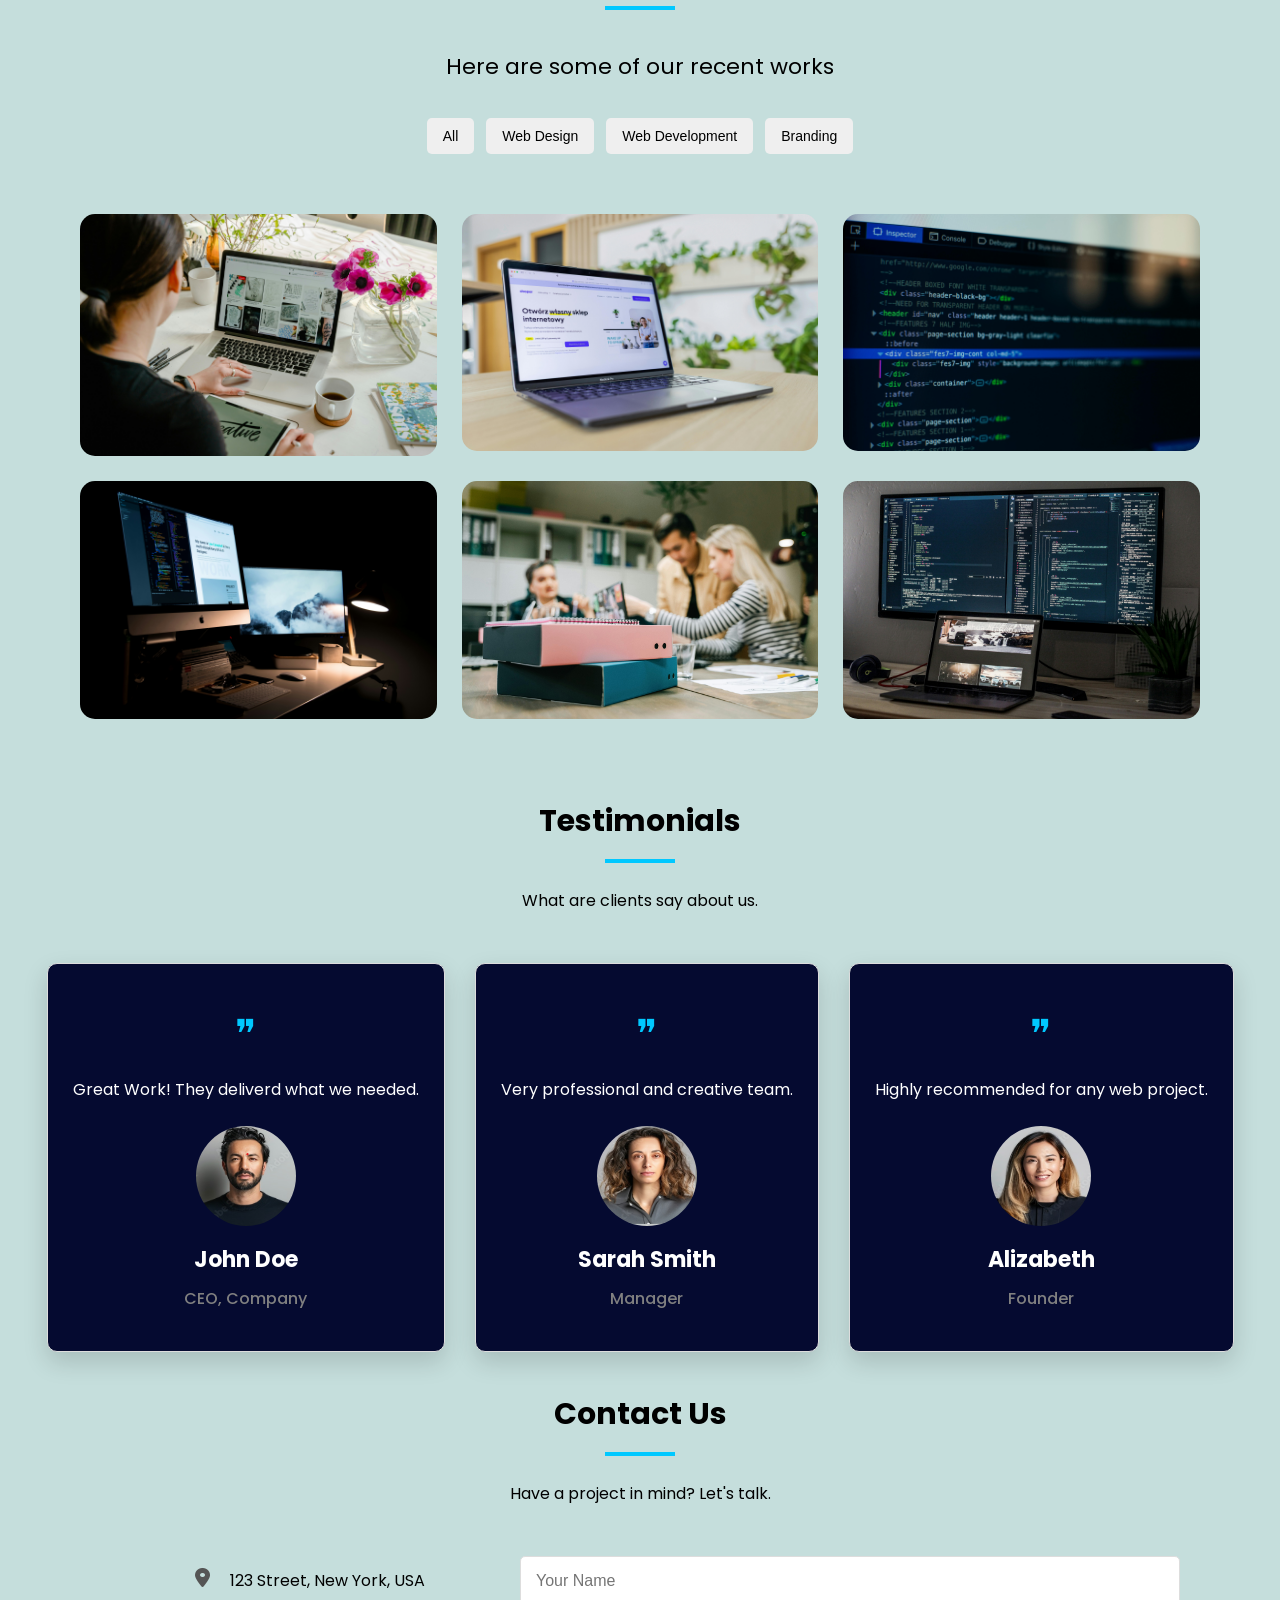
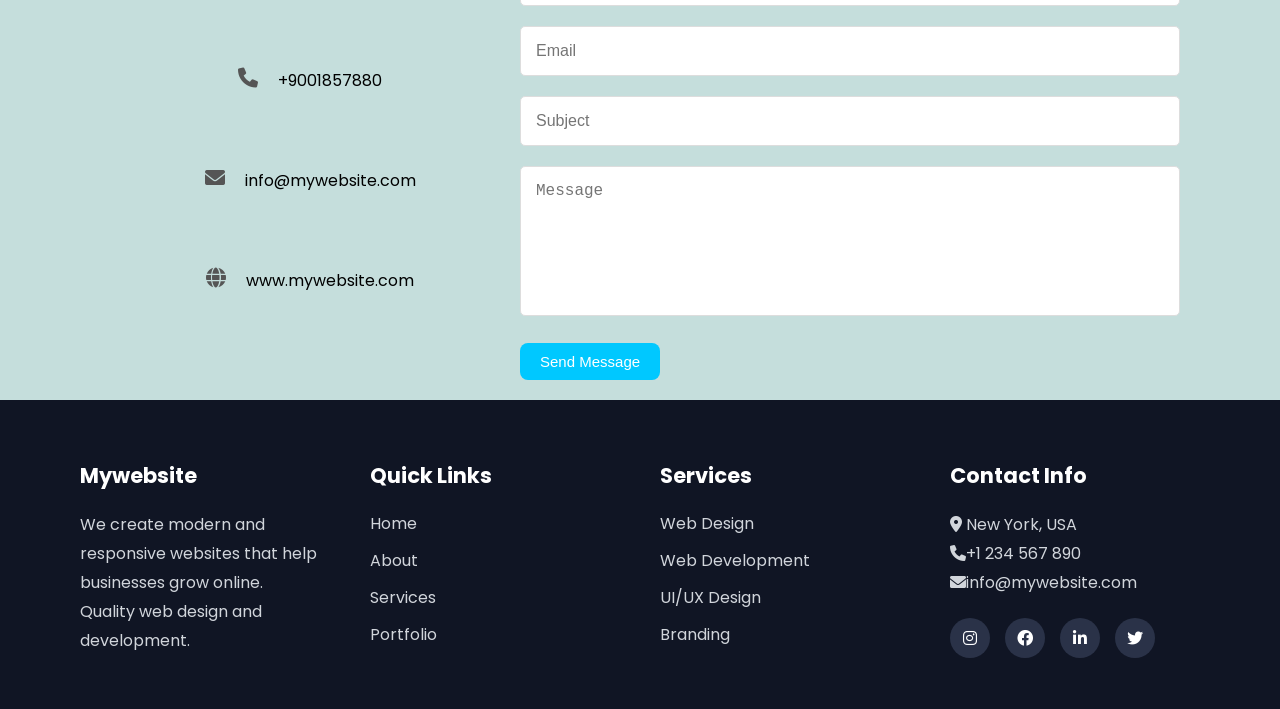
==== commit e8b3df14: "layout completes" ====
--- a/index.html
+++ b/index.html
@@ -42,7 +42,9 @@
             business
           </p>
           <button class="get-btn">Get Started</button>
-          <button class="learn-btn">Learn More</button>
+          <button class="learn-btn">Learn More
+            <i class="fa-solid fa-arrow-up"></i>
+          </button>
         </div>
       </section>
 
--- a/style.css
+++ b/style.css
@@ -3,7 +3,6 @@
   padding: 0;
   box-sizing: border-box;
 }
-
 
 
 :root {
@@ -51,11 +50,11 @@
   display: flex;
   align-items: center;
   justify-content: space-between;
-  padding: 20px;
+  padding: 20px 25px;
   color: var(--light);
   font-weight: 600;
   position: sticky;
-  top: 0;
+  top:5px;
   z-index: 100;
   border: 2px solid #ffffff;
   border-radius: 50px;
@@ -87,7 +86,7 @@
   height: 100vh;
   position: relative;
   background-image: url("images/background.jpg");
-  top: 0px;
+  top: -100px;
   background-size: cover;
   background-position: center;
 
@@ -104,6 +103,7 @@
 }
 
 .content {
+  top: 200px;
   position: absolute;
   color: white;
   text-align: center;
@@ -160,6 +160,11 @@
   box-shadow: 0 10px 20px 0 rgba(0, 0, 0, 0.2);
 }
 
+.learn-btn i {
+  transform: rotate(90deg);
+  margin-left: 2px;
+}
+
 /* About-Section */
 
 .about {
@@ -204,7 +209,7 @@
 
 .card i {
   padding: 15px;
-  color: blue;
+  color: var(--primary);
   font-size: 30px;
 }
 
@@ -217,14 +222,14 @@
 /* Stats-section */
 
 .stats-container {
-  background: var(--dark);
+  background: var(--light);
   display: grid;
   grid-template-columns: repeat(4, 1fr);
   text-align: center;
   justify-content: center;
   align-items: center;
   padding: 20px 40px;
-  color: white;
+  color: #000;
   gap: 20px;
   line-height: 50px;
   font-size: 30px;
@@ -233,6 +238,10 @@
   height: 90vh;
 }
 
+.stats-item {
+  border: 2px solid #000;
+  border-radius: 10px;
+}
 
 .stats-item:hover {
   transform: scale(1.03);
@@ -271,14 +280,15 @@
 }
 
 .service-card {
-  height: 100%;
-  width: 100%;
+  height: 80%;
+  width: 80%;
   text-align: center;
   border: 2px solid #000;
   padding: 50px 20px;
   border-radius: 12px;
   cursor: pointer;
   transition: 0.2s;
+  margin: 0 auto;
 }
 
 .service-card:hover {
@@ -287,7 +297,7 @@
 
 .service-card i {
   font-size: 30px;
-  color: blue;
+  color: var(--primary);
   margin-bottom: 20px;
 }
 
@@ -335,7 +345,7 @@
 }
 
 .btn:hover {
-  background-color: rgb(195, 149, 41);
+  background-color: var(--accent);
   transition: 0.3s;
 }
 
@@ -349,14 +359,14 @@
 .image img {
   width: 100%;
   display: block;
-  border-radius: 5px;
+  border-radius: 15px;
   object-fit: cover;
-  transition: 0.3s;
+  transition: 0.4s;
 }
 
 .image img:hover {
-  transform: translateY(7px);
-  opacity: 0.9;
+  transform: translateY(5px);
+  opacity: 0.8;
 }
 
 /* Testimonial-Section */
@@ -370,7 +380,7 @@
 .line {
   width: 70px;
   height: 4px;
-  background-color: blue;
+  background-color: var(--primary);
   margin: 15px auto 25px;
 }
 
@@ -401,7 +411,7 @@
 
 .quote {
   font-size: 40px;
-  color: blue;
+  color: var(--primary);
 }
 
 .review {
@@ -494,7 +504,7 @@
   padding: 10px 20px;
   font-size: 15px;
   font-weight: 500;
-  background-color: rgb(17, 152, 200);
+  background-color: var(--primary);
   border: none;
   color: white;
   border-radius: 8px;
@@ -574,7 +584,7 @@
 }
 
 .social a:hover {
-  background: #2563eb;
+  background: var(--primary);
   transform: translateY(-4px);
 }
 
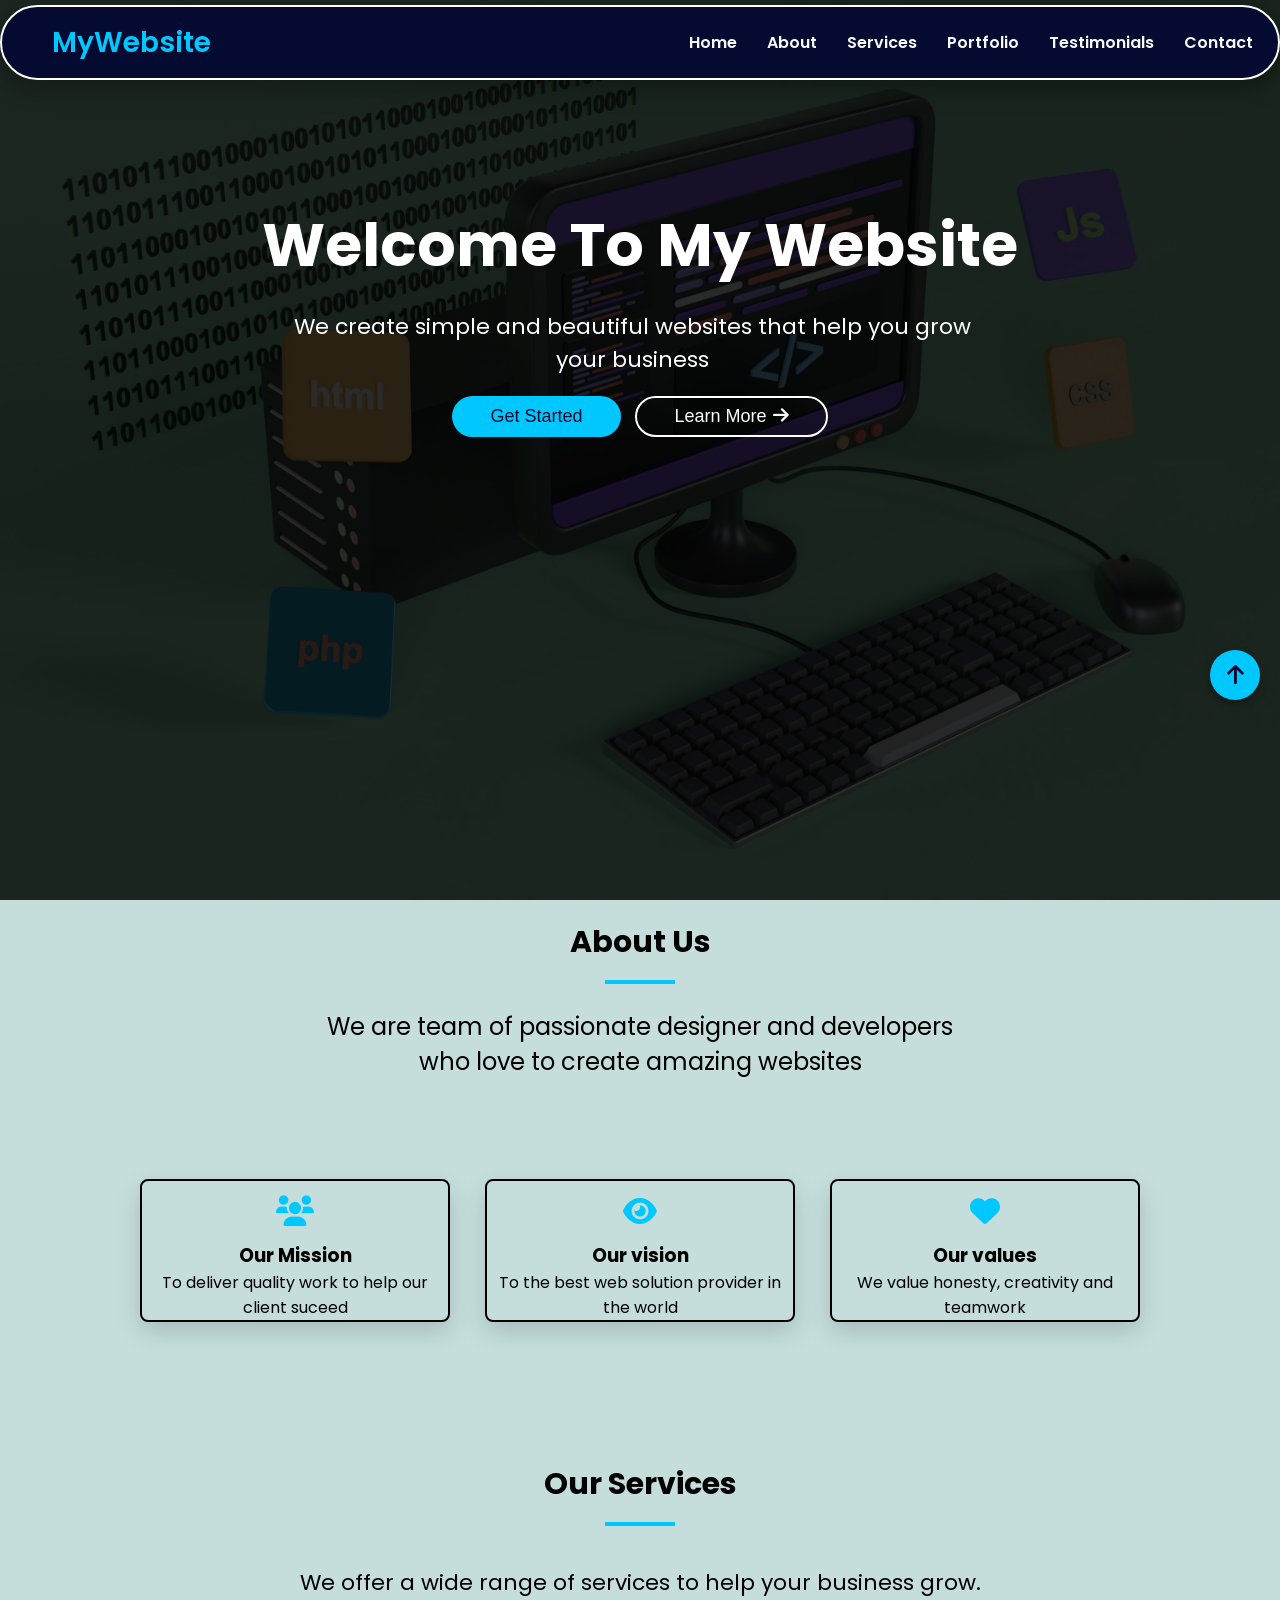
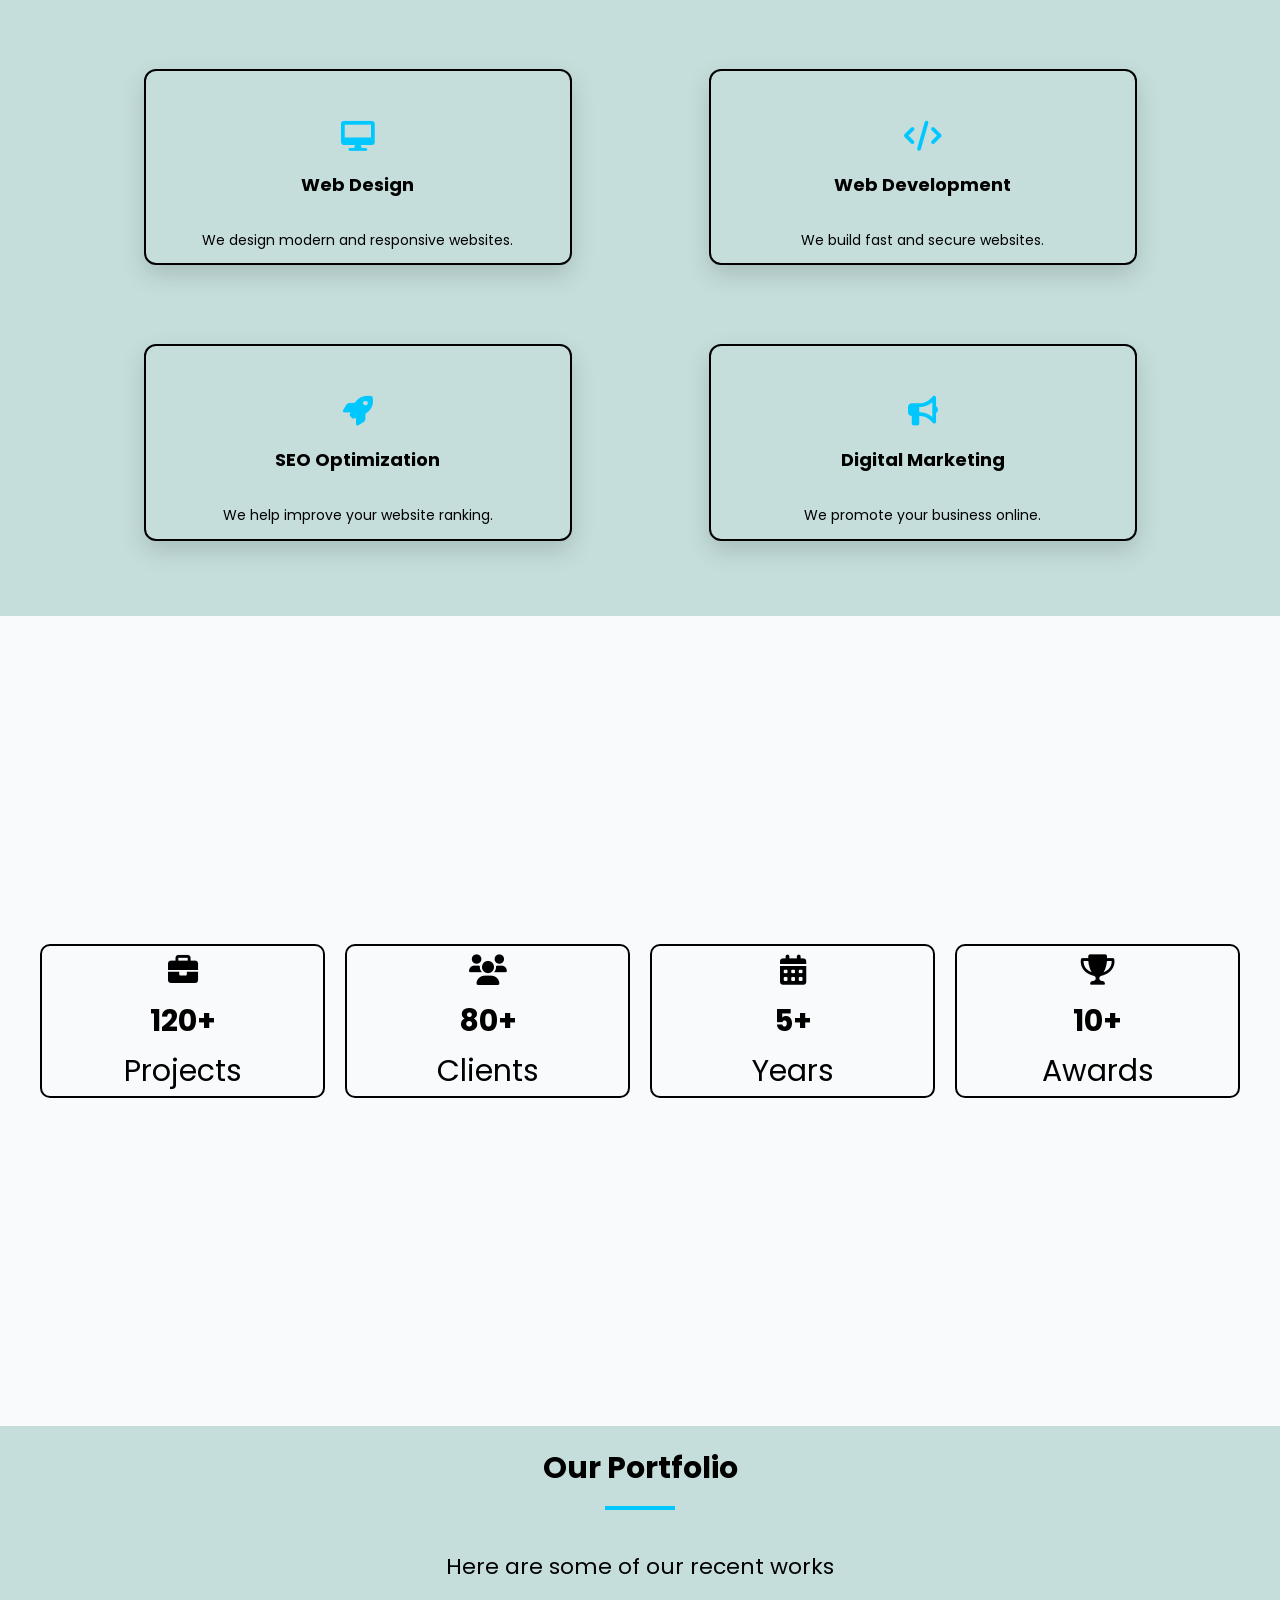
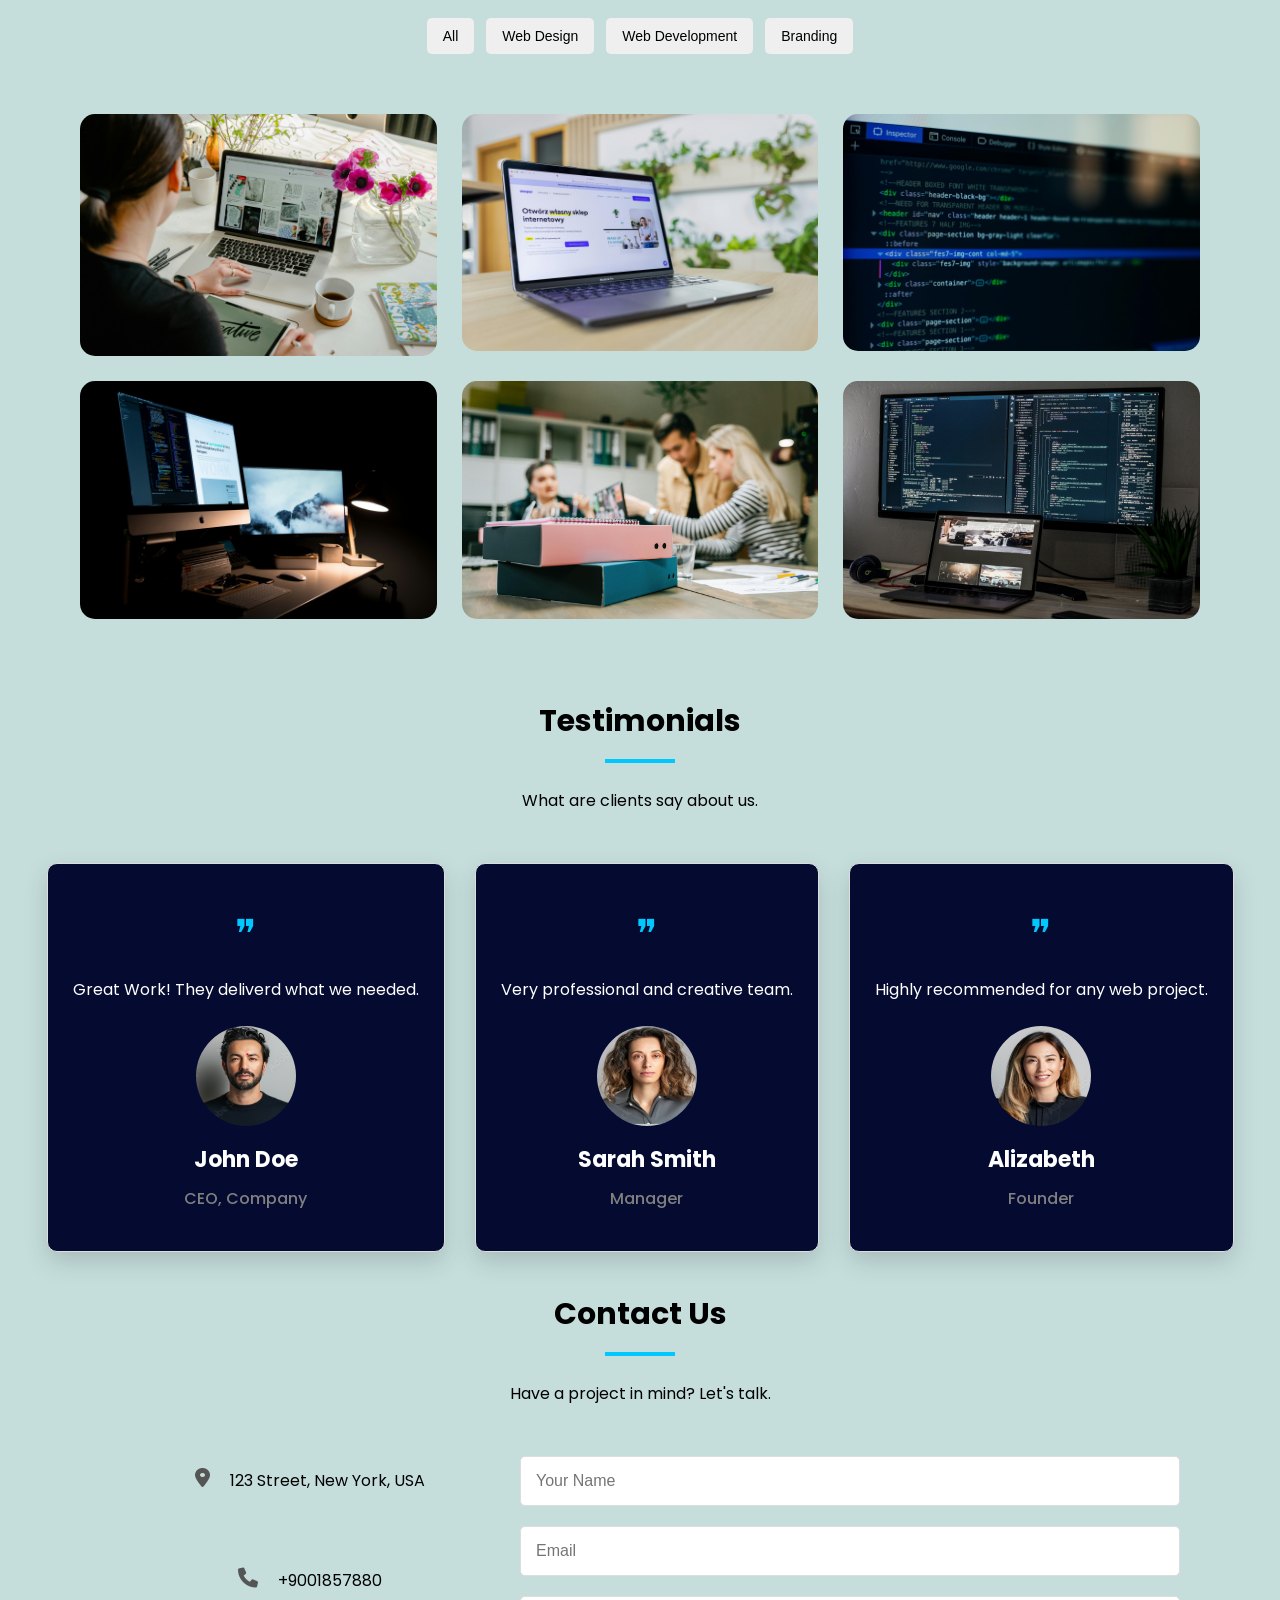
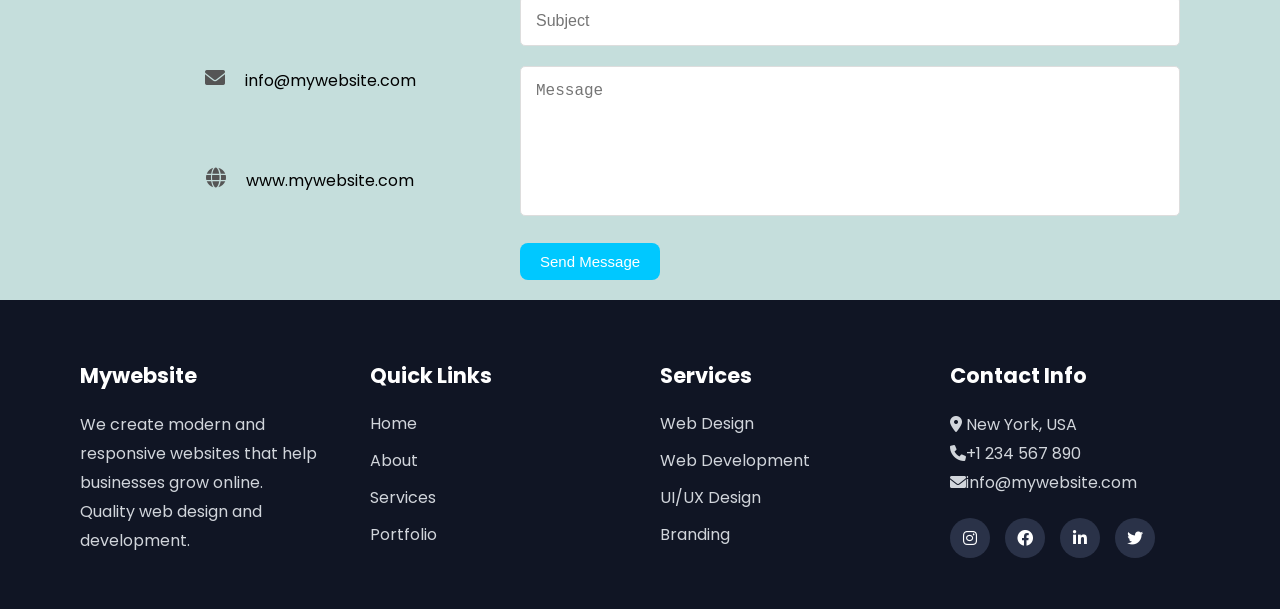
==== commit bc351647: "adds hamburger-menu" ====
--- a/index.html
+++ b/index.html
@@ -32,6 +32,11 @@
           <li><a href="/testimonial.html">Testimonials</a></li>
           <li><a href="/contact.html">Contact</a></li>
         </ul>
+        <div class="menu">
+          <div class="menu-child"></div>
+          <div class="menu-child"></div>
+          <div class="menu-child"></div>
+        </div>
       </nav>
 
       <section class="hero">
--- a/style.css
+++ b/style.css
@@ -26,7 +26,6 @@
 
 body {
   font-family: "Poppins", sans-serif;
-   /* background: #050a30;  */
  } 
 
 
@@ -43,9 +42,8 @@
 }
 
 .navbar {
-  height: 100px;
+  height: 75px;
   background: var(--dark);
-  /* width: calc(100% - 20px); */
   margin: 0 auto;
   display: flex;
   align-items: center;
@@ -53,7 +51,8 @@
   padding: 20px 25px;
   color: var(--light);
   font-weight: 600;
-  position: sticky;
+  position: fixed;
+  width: 100%;
   top:5px;
   z-index: 100;
   border: 2px solid #ffffff;
@@ -77,6 +76,18 @@
   color: var(--primary);
 }
 
+.menu {
+  display: none;
+  gap: 6px;
+  flex-direction: column;
+}
+
+.menu-child {
+  height: 4px;
+  width: 20px;
+  background: white;
+}
+
 
 
 
@@ -86,7 +97,7 @@
   height: 100vh;
   position: relative;
   background-image: url("images/background.jpg");
-  top: -100px;
+  top: 0px;
   background-size: cover;
   background-position: center;
 
@@ -204,7 +215,7 @@
 }
 
 .card:hover {
-  transform: translateY(10px);
+  transform: translateY(5px);
 }
 
 .card i {
@@ -618,20 +629,27 @@
 
 @media (max-width: 768px){
 .navbar {
-  flex-direction: column;
   height: auto;
   gap: 15px;
   padding: 15px;
   border-radius: 10px;
 }
 
-.nav-links {
-  flex-wrap: wrap;
-  justify-content: center;
+ ul li {
+  display: none;
+ } 
+
+.menu {
+  display: flex;
+  padding-right: 20px;
+}
+
+.menu:hover + nav ul {
+  display: flex;
 }
 
 .hero {
-  height: 60vh;
+  height: 50vh;
 }
 
 .service-grid {
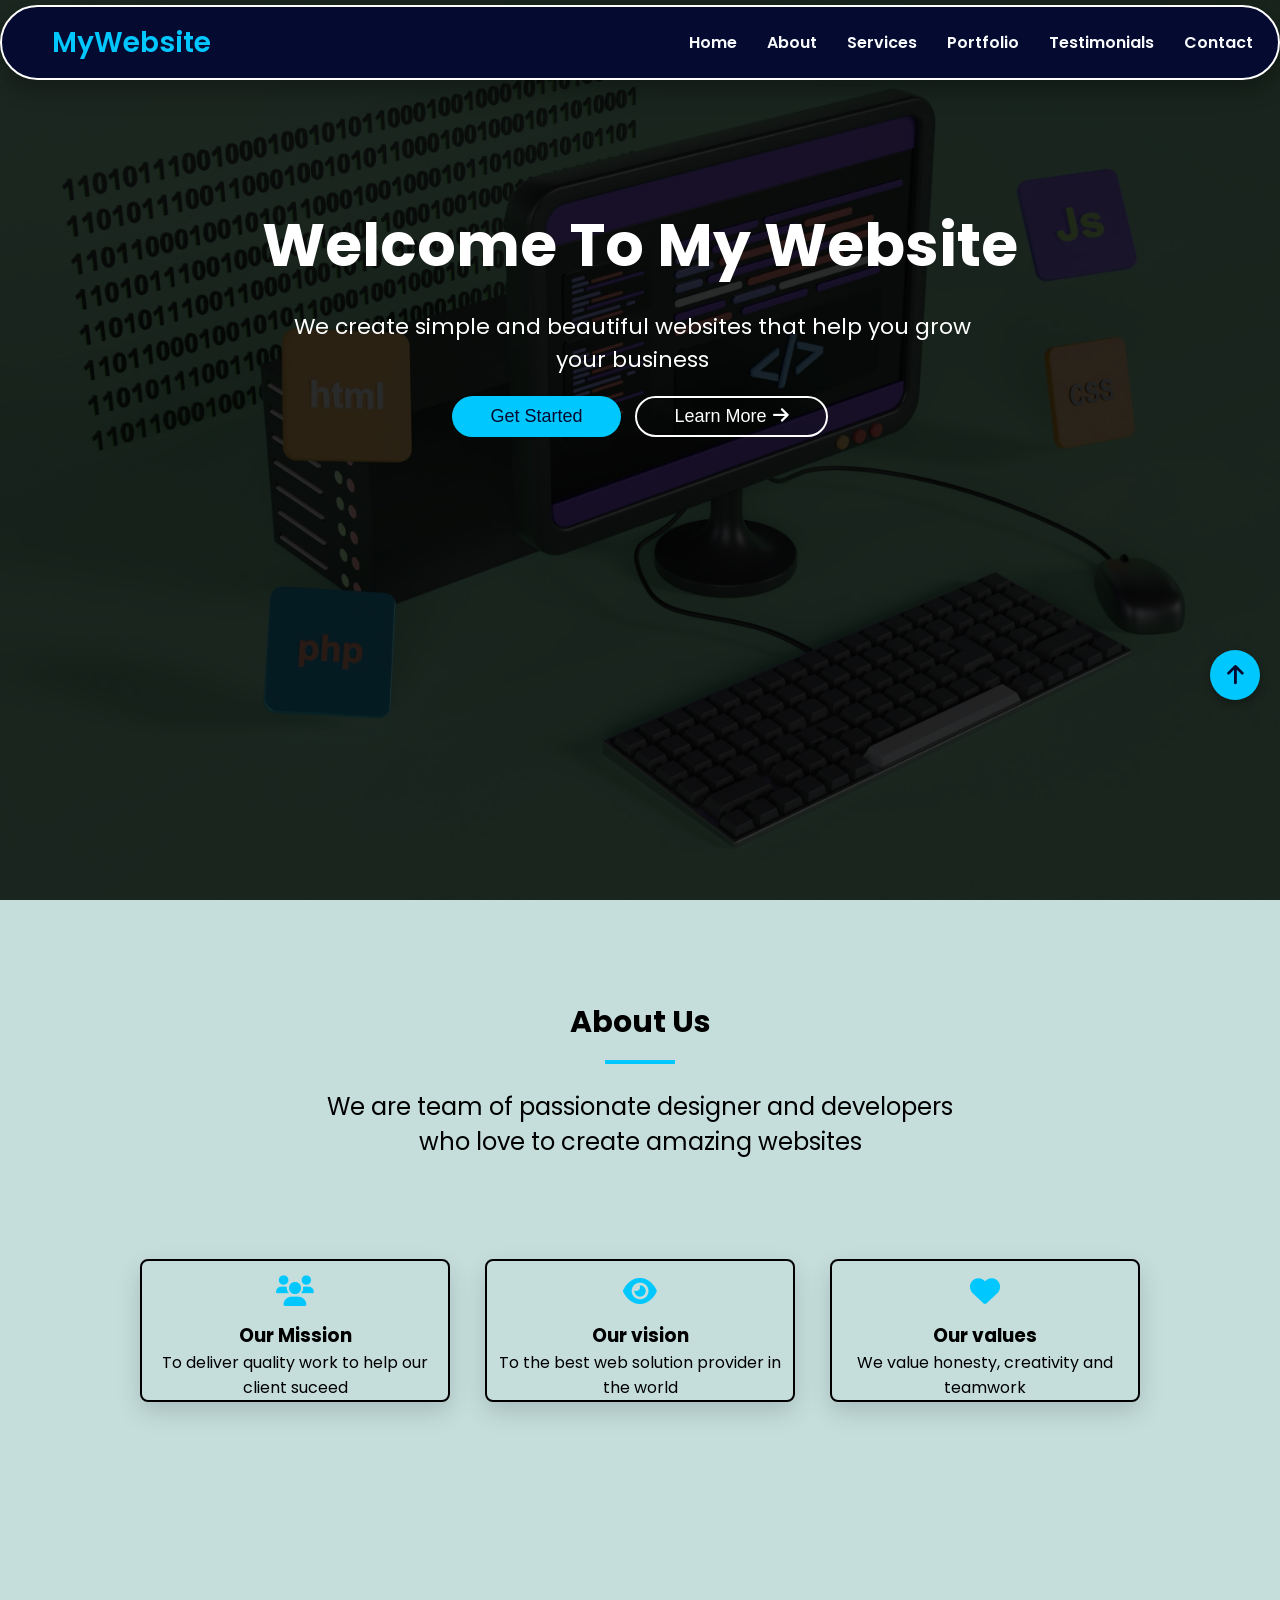
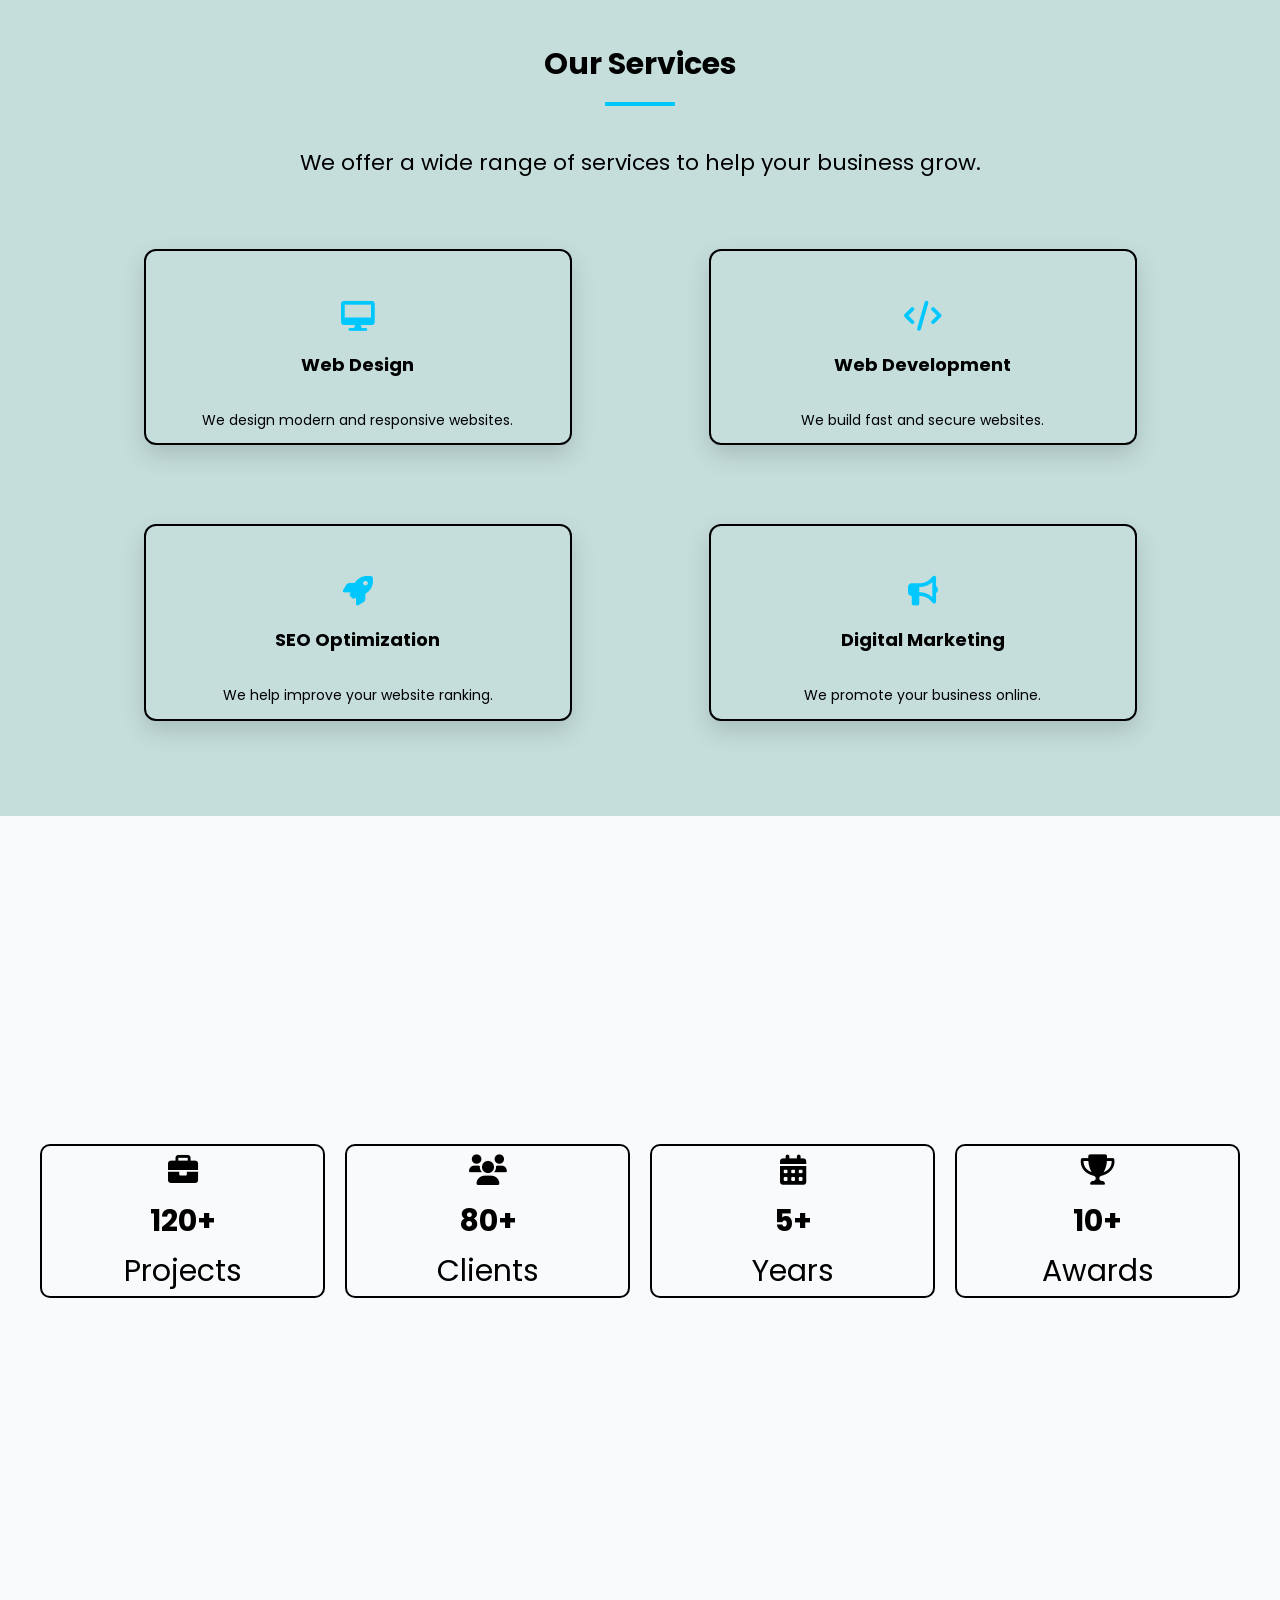
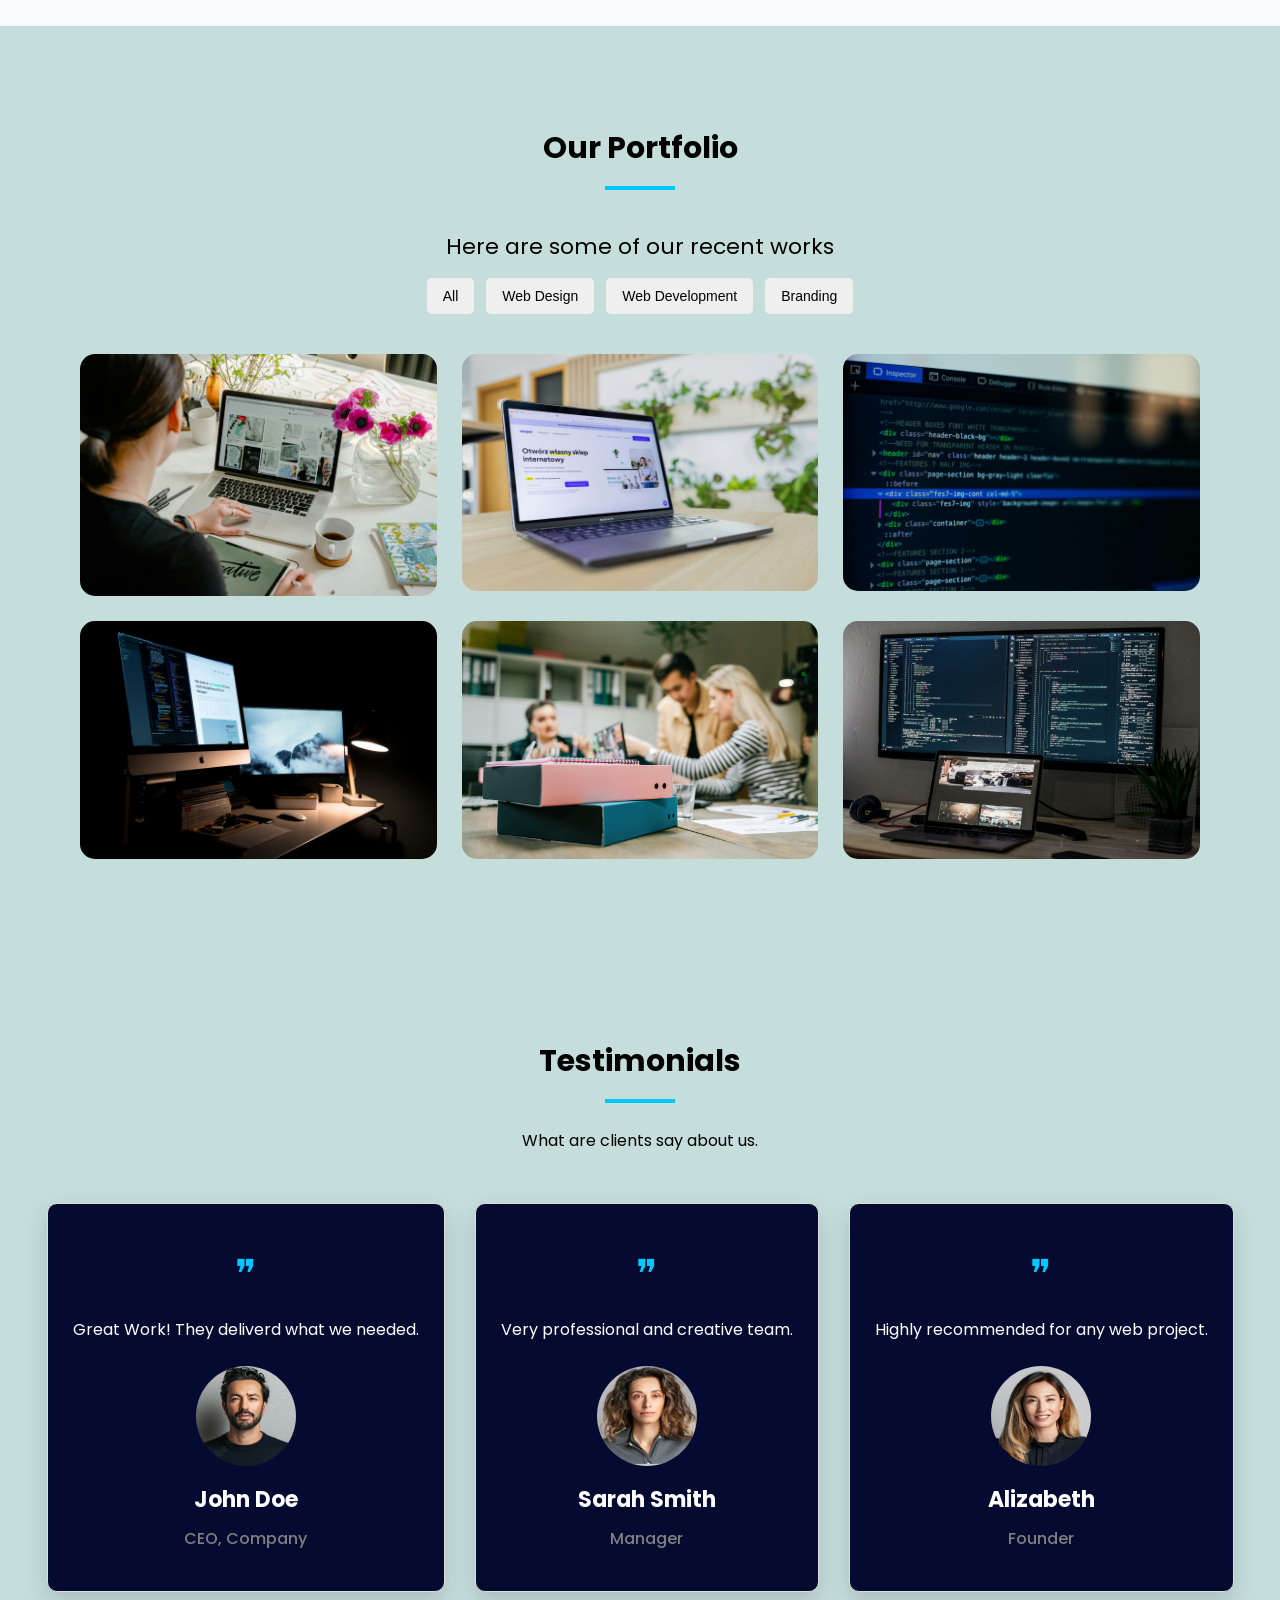
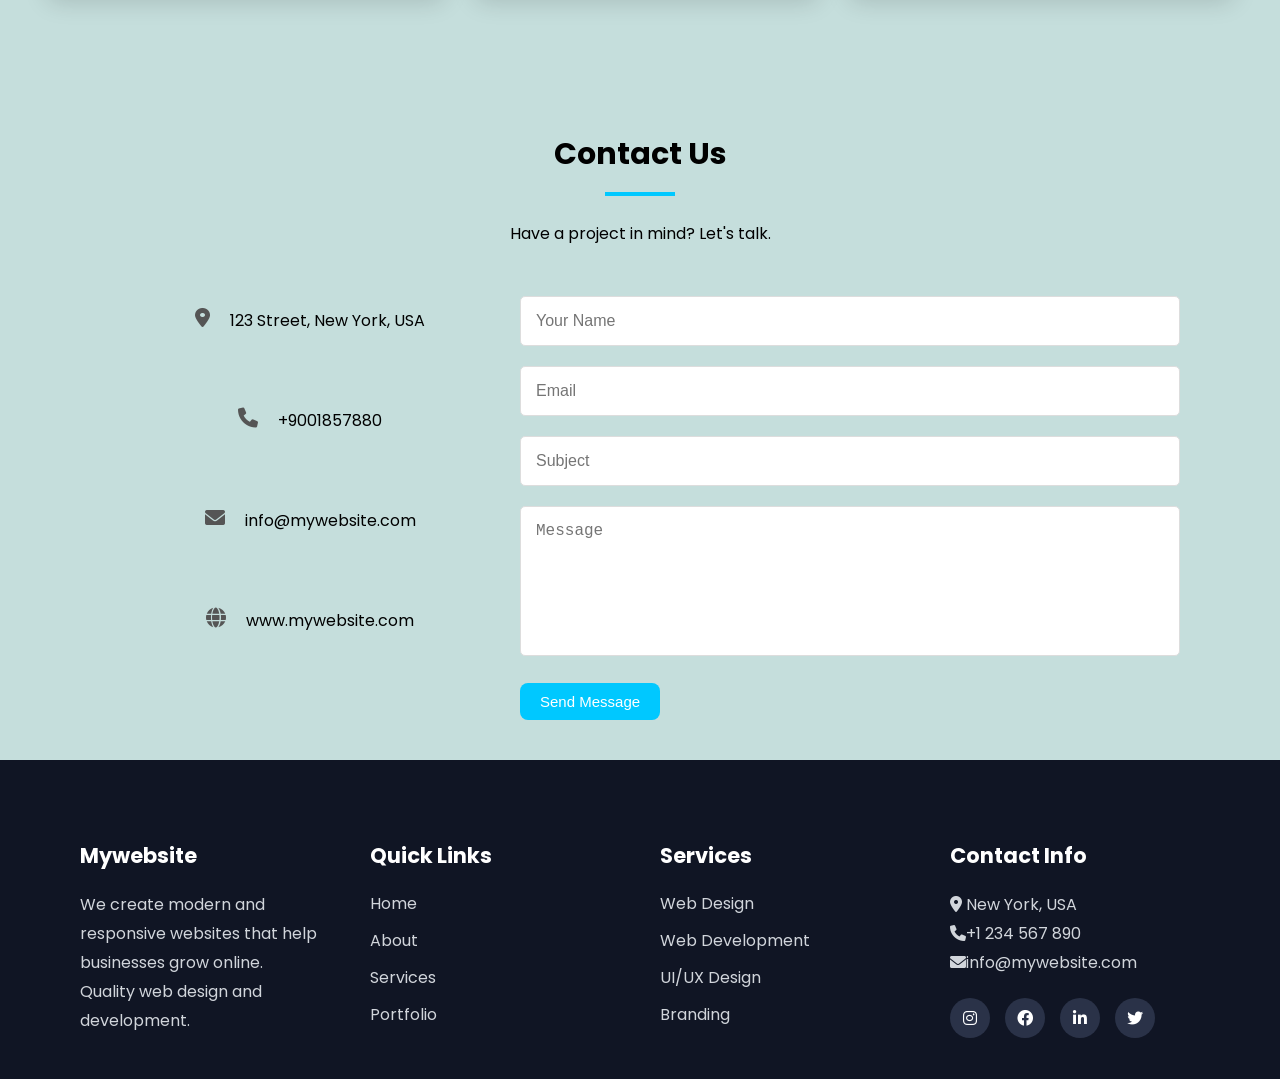
==== commit 327b9320: "layout refines" ====
--- a/index.html
+++ b/index.html
@@ -22,23 +22,28 @@
   </head>
   <body>
     <div class="container">
-      <nav class="navbar">
-        <div class="logo">MyWebsite</div>
-        <ul class="nav-links">
-          <li><a href="#">Home</a></li>
-          <li><a href="/about.html">About</a></li>
-          <li><a href="/service.html">Services</a></li>
-          <li><a href="/portfolio.html">Portfolio</a></li>
-          <li><a href="/testimonial.html">Testimonials</a></li>
-          <li><a href="/contact.html">Contact</a></li>
-        </ul>
-        <div class="menu">
-          <div class="menu-child"></div>
-          <div class="menu-child"></div>
-          <div class="menu-child"></div>
-        </div>
-      </nav>
-
+  <nav class="navbar">
+    <div class="logo">MyWebsite</div>
+
+    <div class="menu">
+      <i class="fa-solid fa-bars"></i>
+    </div>
+
+    <ul class="nav-links">
+      <li><a href="/index.html">Home</a></li>
+      <li><a href="/about.html">About</a></li>
+      <li><a href="/service.html">Services</a></li>
+      <li><a href="/portfolio.html">Portfolio</a></li>
+      <li><a href="/testimonial.html">Testimonials</a></li>
+      <li><a href="/contact.html">Contact</a></li>
+    </ul>
+  </nav>
+
+  
+
+
+
+ <!--MAIN CONTENT GOES HERE-->
       <section class="hero">
         <div class="content">
           <h1>Welcome To My Website</h1>
--- a/style.css
+++ b/style.css
@@ -21,7 +21,6 @@
 
  html {
   scroll-behavior: smooth;
-   /* background: #050a30; */
 }
 
 body {
@@ -78,16 +77,7 @@
 
 .menu {
   display: none;
-  gap: 6px;
-  flex-direction: column;
-}
-
-.menu-child {
-  height: 4px;
-  width: 20px;
-  background: white;
-}
-
+}
 
 
 
@@ -180,7 +170,7 @@
 
 .about {
   background: var(--background);
-  padding: 20px 40px;
+ padding: 100px 40px 40px;
 }
 
 .about-container h2 {
@@ -263,7 +253,7 @@
 
 .service-container {
   height: auto;
-  padding: 20px 40px;
+  padding: 100px 40px 40px;
   align-items: center;
   background: var(--background);
   color: #000;
@@ -328,7 +318,7 @@
   text-align: center;
   background: var(--background);
   font-size: 20px;
-  padding: 20px 40px;
+  padding: 100px 40px 40px;
 }
 
 .portfolio-container p {
@@ -337,13 +327,13 @@
 }
 
 .button {
-  padding: 20px;
   display: flex;
   max-width: 100%;
   margin: 0 auto;
   gap: 12px;
   justify-content: center;
 }
+
 
 .btn {
   padding: 10px 16px;
@@ -384,7 +374,7 @@
 
 .testimonials {
   background: var(--background);
-  padding: 20px 40px;
+  padding: 100px 40px 40px;
   text-align: center;
 }
 
@@ -453,7 +443,7 @@
 /* Contact-Section */
 
 .contact-us {
-  padding: 20px 40px;
+  padding: 100px 40px 40px;
   background: var(--background);
 }
 
@@ -534,14 +524,14 @@
 .footer {
   background: rgb(16, 21, 36);
   color: #fff;
-  padding-top: 60px;
+  padding-top: 30px;
 }
 
 .footer-container {
   display: grid;
   grid-template-columns: repeat(4, 1fr);
   gap: 40px;
-  padding: 0 40px 50px;
+ padding: 50px 40px 40px;
   max-width: 1200px;
   margin: auto;
 }
@@ -635,18 +625,20 @@
   border-radius: 10px;
 }
 
- ul li {
+
+ .nav-links {
   display: none;
- } 
+ }
 
 .menu {
-  display: flex;
+  display: block;
+  font-size: 24px;
+  cursor: pointer;
   padding-right: 20px;
 }
 
-.menu:hover + nav ul {
-  display: flex;
-}
+
+
 
 .hero {
   height: 50vh;
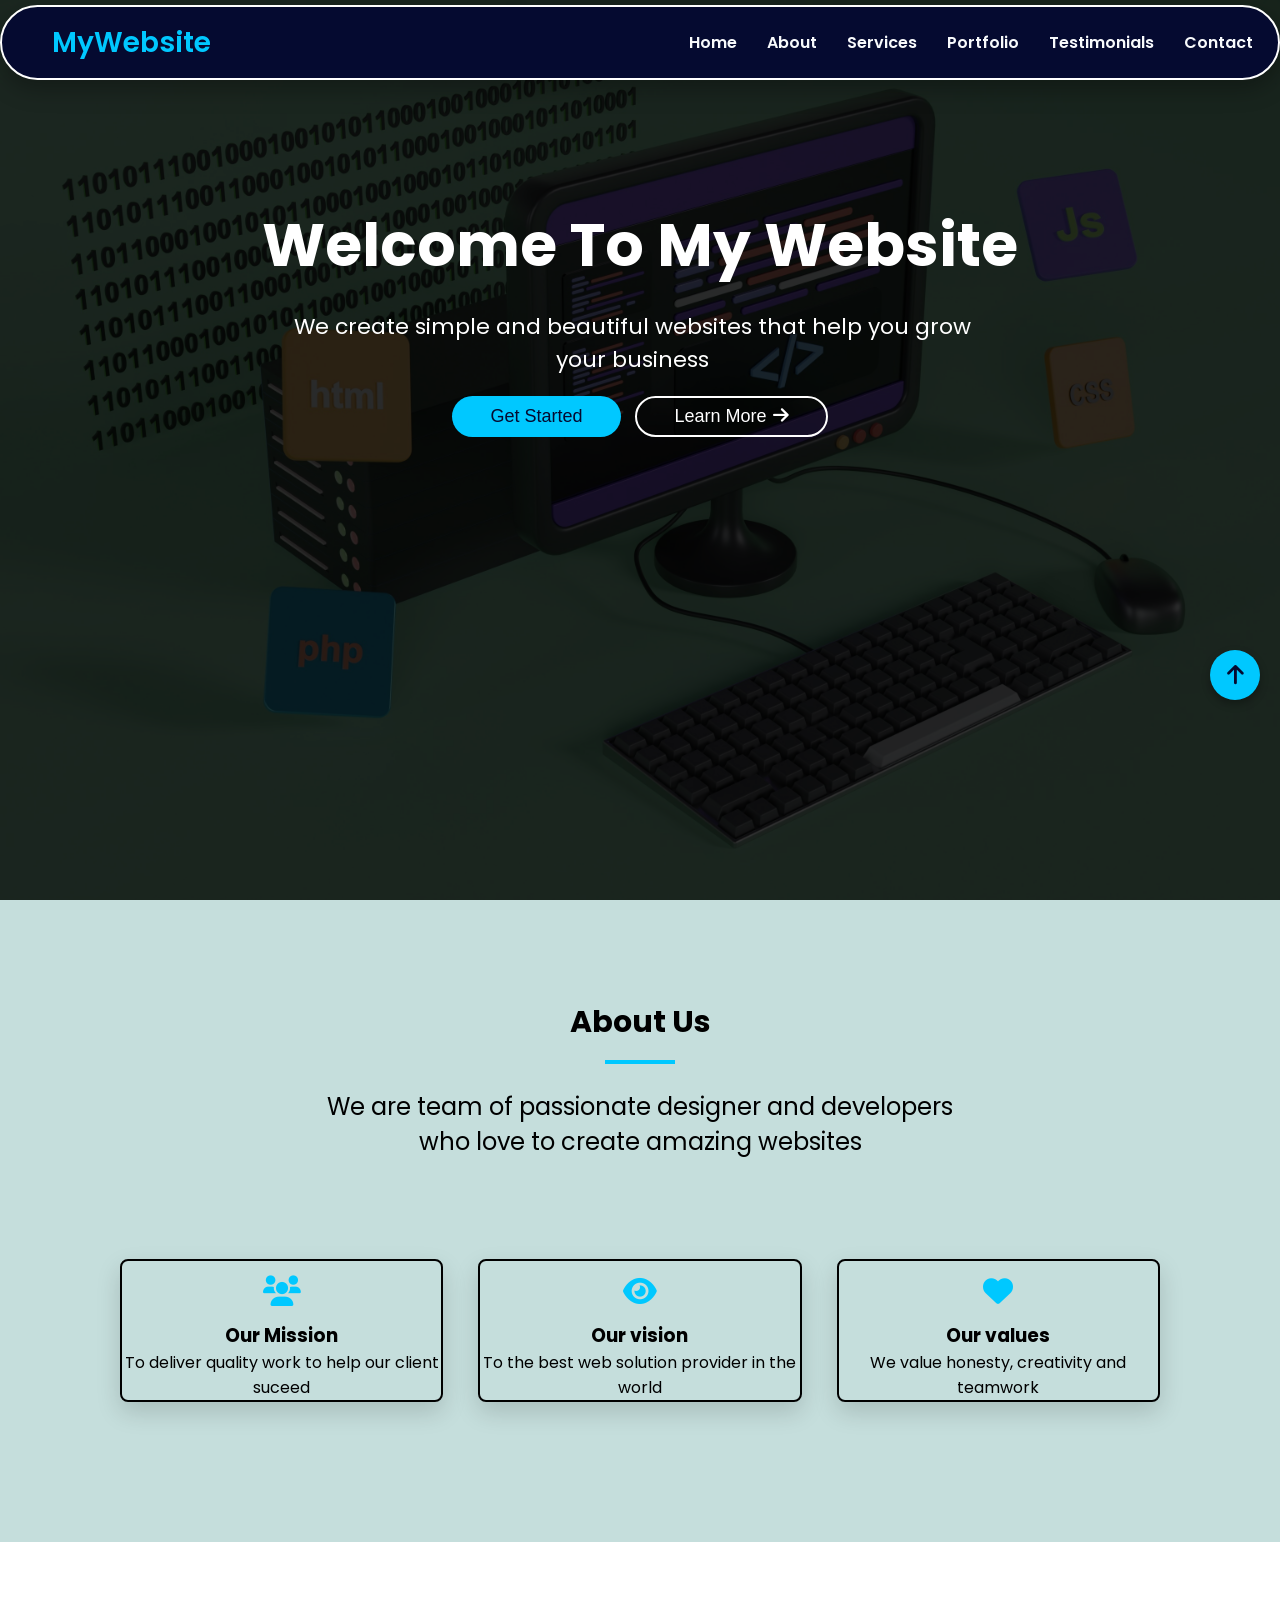
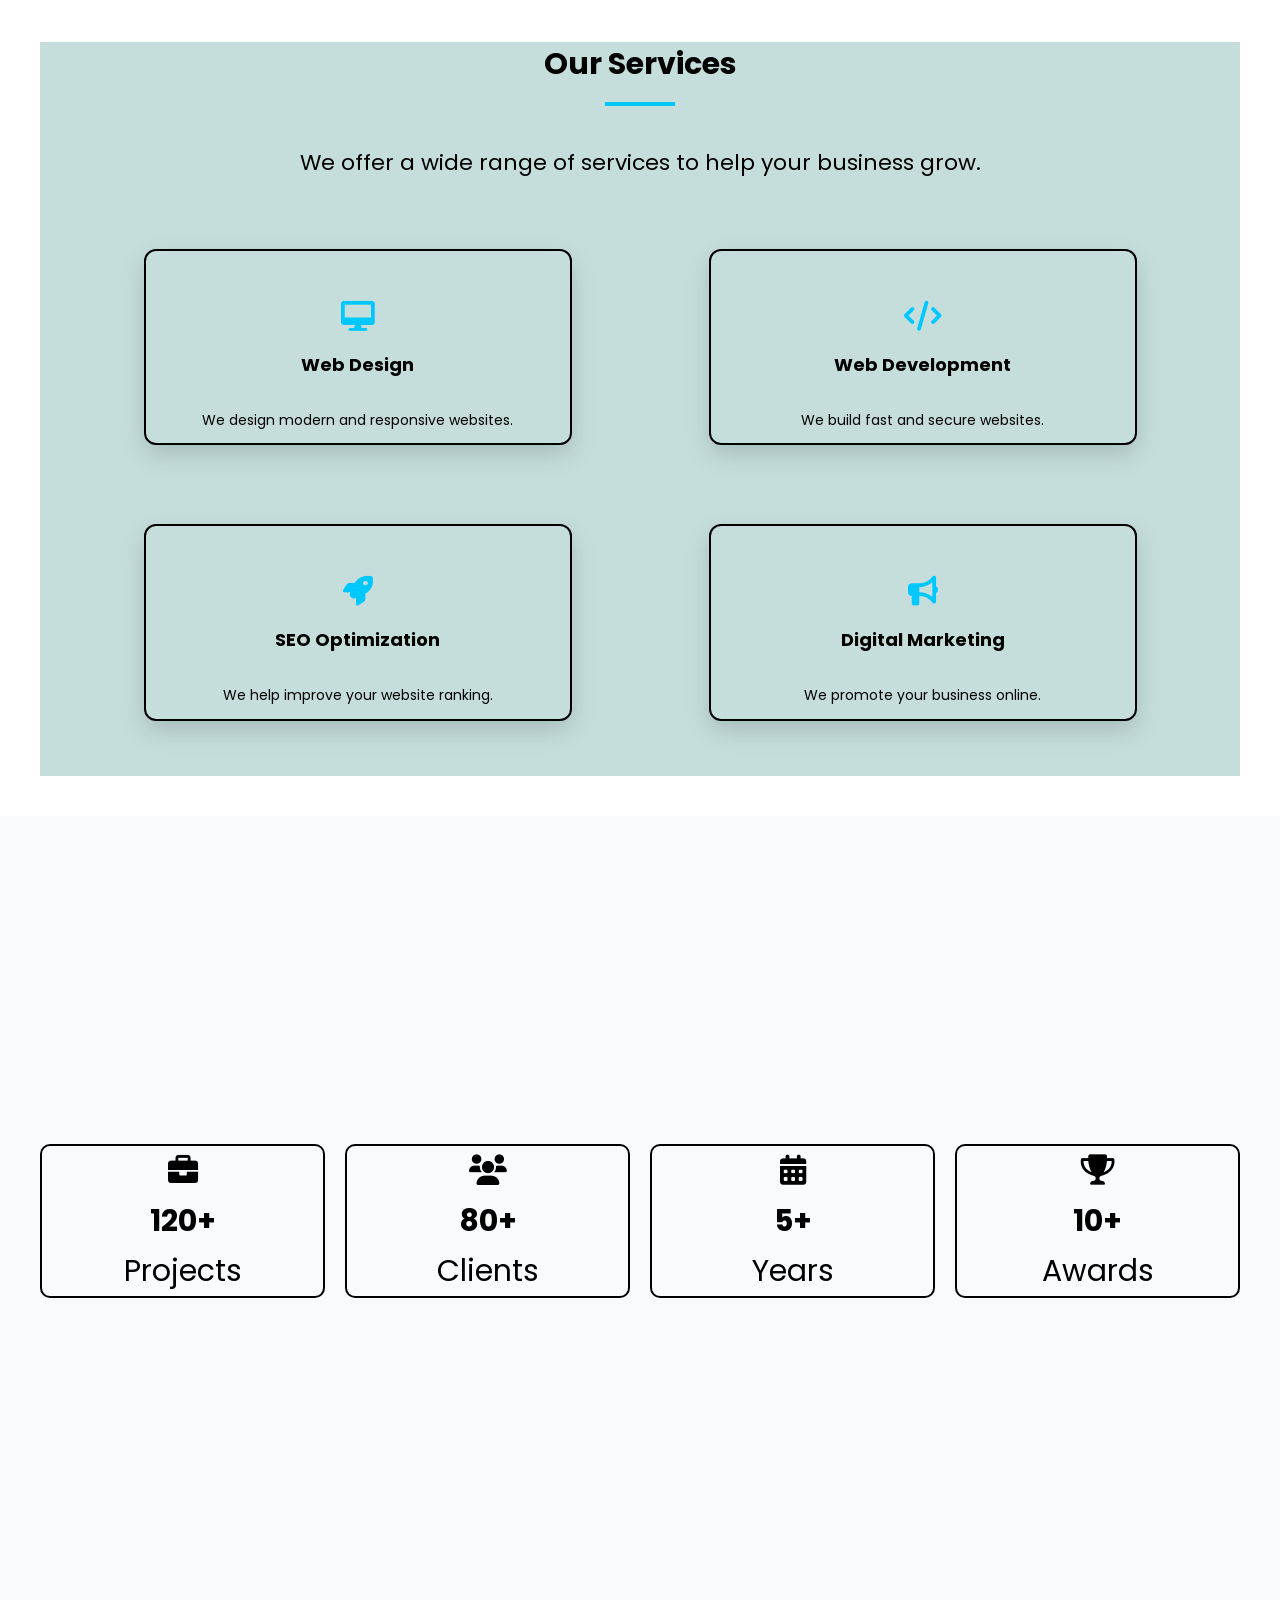
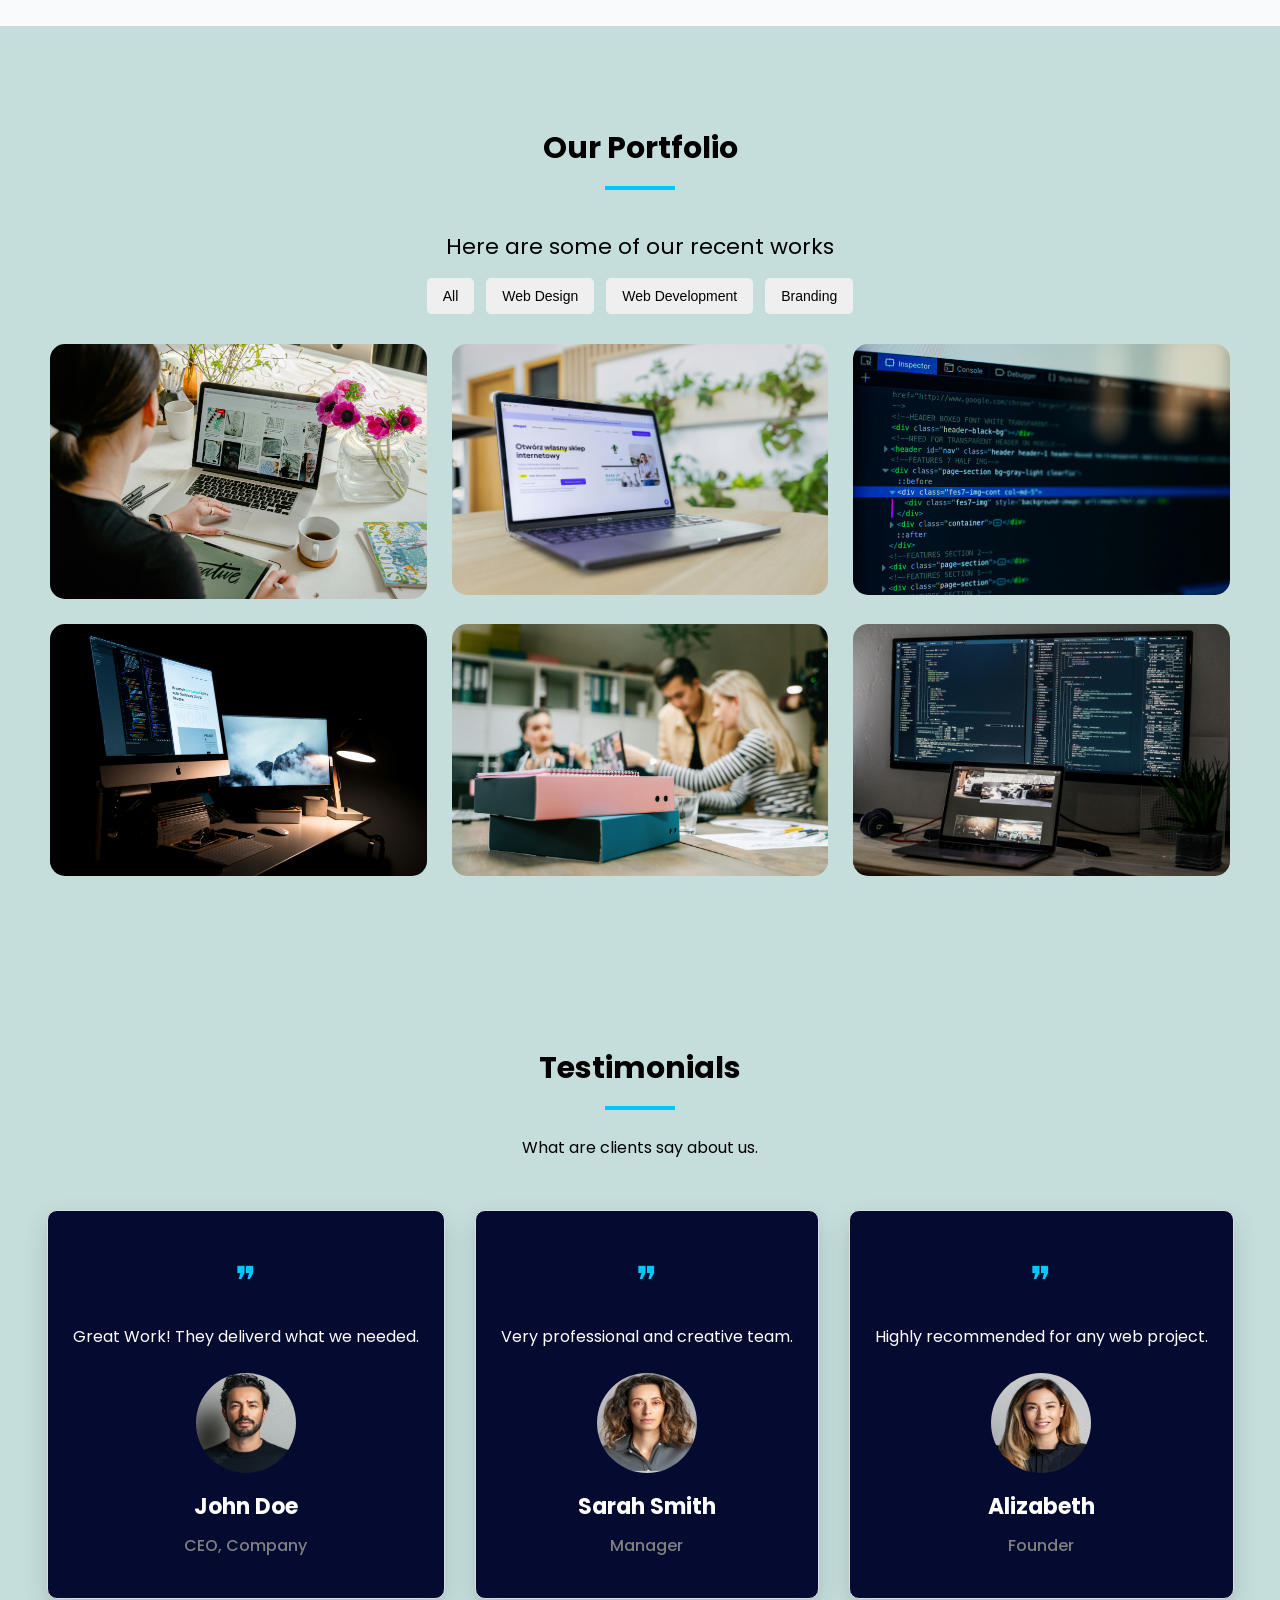
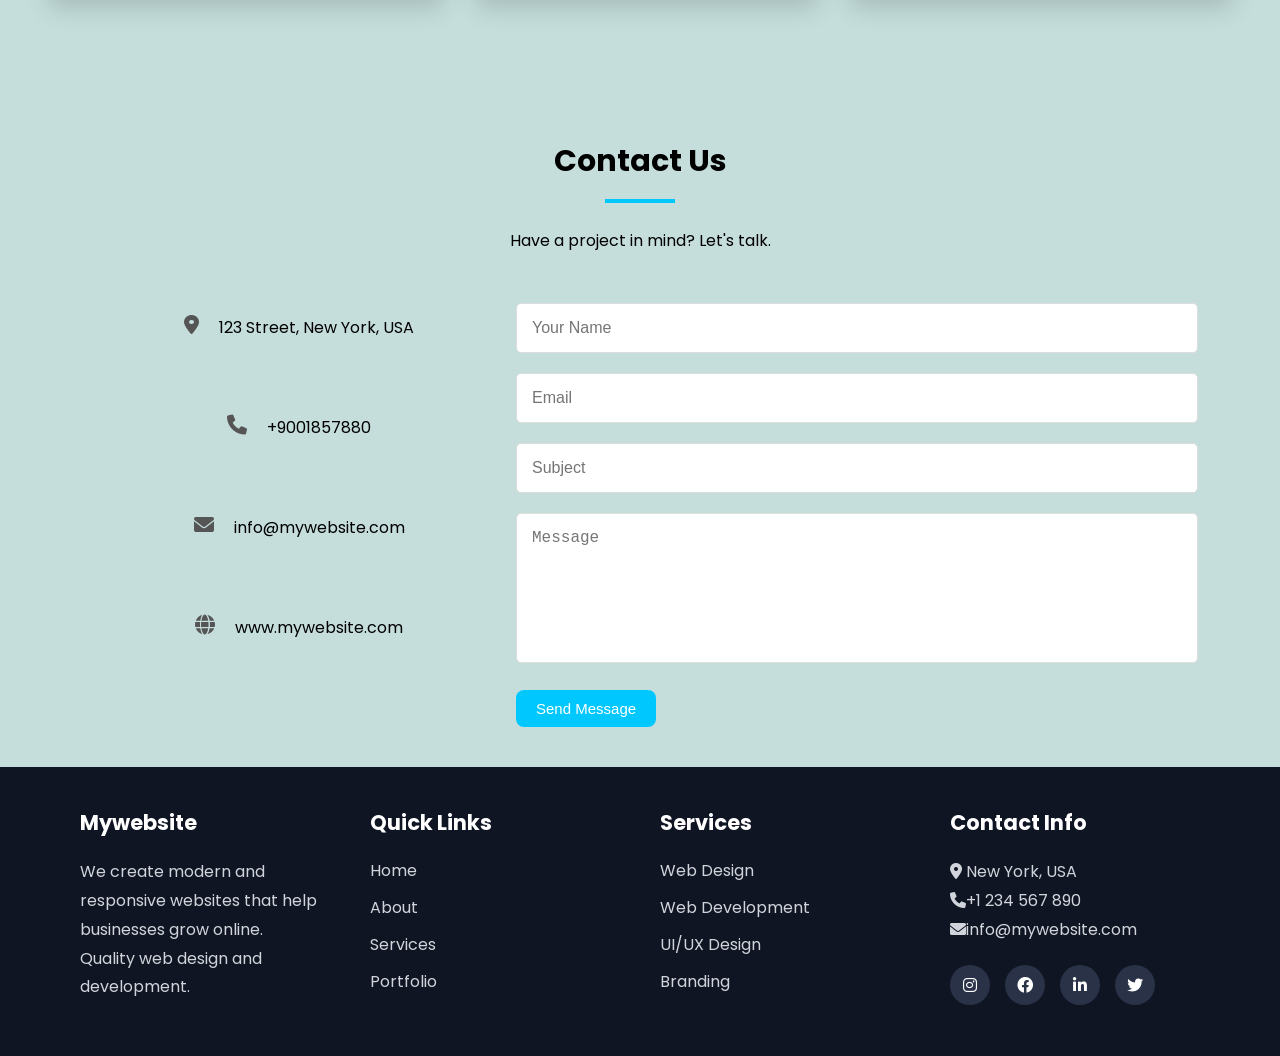
==== commit b2330cb5: "makes layout responsive" ====
--- a/index.html
+++ b/index.html
@@ -39,9 +39,6 @@
     </ul>
   </nav>
 
-  
-
-
 
  <!--MAIN CONTENT GOES HERE-->
       <section class="hero">
@@ -58,7 +55,7 @@
         </div>
       </section>
 
-      <section class="about">
+      <section class="about page-section">
         <div class="about-container">
           <h2>About Us</h2>
 
@@ -92,7 +89,7 @@
 
       <!--Service-Section-->
 
-      <section class="services">
+      <section class="services page-section">
         <div class="service-container">
           <h2>Our Services</h2>
 
@@ -159,7 +156,7 @@
 
       <!--Portfolio-Section-->
 
-      <section class="portfolio">
+      <section class="portfolio page-section">
         <div class="portfolio-container">
           <h2>Our Portfolio</h2>
 
@@ -202,7 +199,7 @@
         </div>
       </section>
 
-      <section class="testimonials">
+      <section class="testimonials page-section">
         <h2>Testimonials</h2>
 
         <div class="line"></div>
@@ -237,7 +234,7 @@
         </div>
       </section>
 
-      <section class="contact-us">
+      <section class="contact-us page-section">
         <h2>Contact Us</h2>
 
         <div class="line"></div>
--- a/style.css
+++ b/style.css
@@ -21,6 +21,7 @@
 
  html {
   scroll-behavior: smooth;
+   /* background: #050a30; */
 }
 
 body {
@@ -170,7 +171,7 @@
 
 .about {
   background: var(--background);
- padding: 100px 40px 40px;
+  padding: 100px 20px 40px;
 }
 
 .about-container h2 {
@@ -251,9 +252,11 @@
 
 /* Service-Section */
 
+.services {
+  padding: 100px 40px 40px;
+}
 .service-container {
   height: auto;
-  padding: 100px 40px 40px;
   align-items: center;
   background: var(--background);
   color: #000;
@@ -318,7 +321,7 @@
   text-align: center;
   background: var(--background);
   font-size: 20px;
-  padding: 100px 40px 40px;
+  padding: 100px 20px 40px;
 }
 
 .portfolio-container p {
@@ -333,7 +336,6 @@
   gap: 12px;
   justify-content: center;
 }
-
 
 .btn {
   padding: 10px 16px;
@@ -351,7 +353,7 @@
 }
 
 .gallery {
-  padding: 40px;
+  padding: 30px;
   display: grid;
   grid-template-columns: repeat(3, 1fr);
   gap: 25px;
@@ -374,7 +376,7 @@
 
 .testimonials {
   background: var(--background);
-  padding: 100px 40px 40px;
+  padding: 100px 20px 40px;
   text-align: center;
 }
 
@@ -443,7 +445,7 @@
 /* Contact-Section */
 
 .contact-us {
-  padding: 100px 40px 40px;
+  padding: 100px 20px 40px;
   background: var(--background);
 }
 
@@ -524,14 +526,14 @@
 .footer {
   background: rgb(16, 21, 36);
   color: #fff;
-  padding-top: 30px;
+  padding-top: 40px;
 }
 
 .footer-container {
   display: grid;
   grid-template-columns: repeat(4, 1fr);
   gap: 40px;
- padding: 50px 40px 40px;
+  padding: 0 40px 50px;
   max-width: 1200px;
   margin: auto;
 }
@@ -639,15 +641,32 @@
 
 
 
-
 .hero {
   height: 50vh;
+}
+
+.about {
+  padding: 40px 40px;
+}
+
+.card-container {
+  padding: 20px 20px;
+}
+
+.services {
+  padding: 40px 40px;
+  background: var(--background);
+}
+
+.service-container {
+  width: 100%;
 }
 
 .service-grid {
   grid-template-columns: 1fr;
   margin: 0 auto;
 }
+
 
 
 .card-container,
